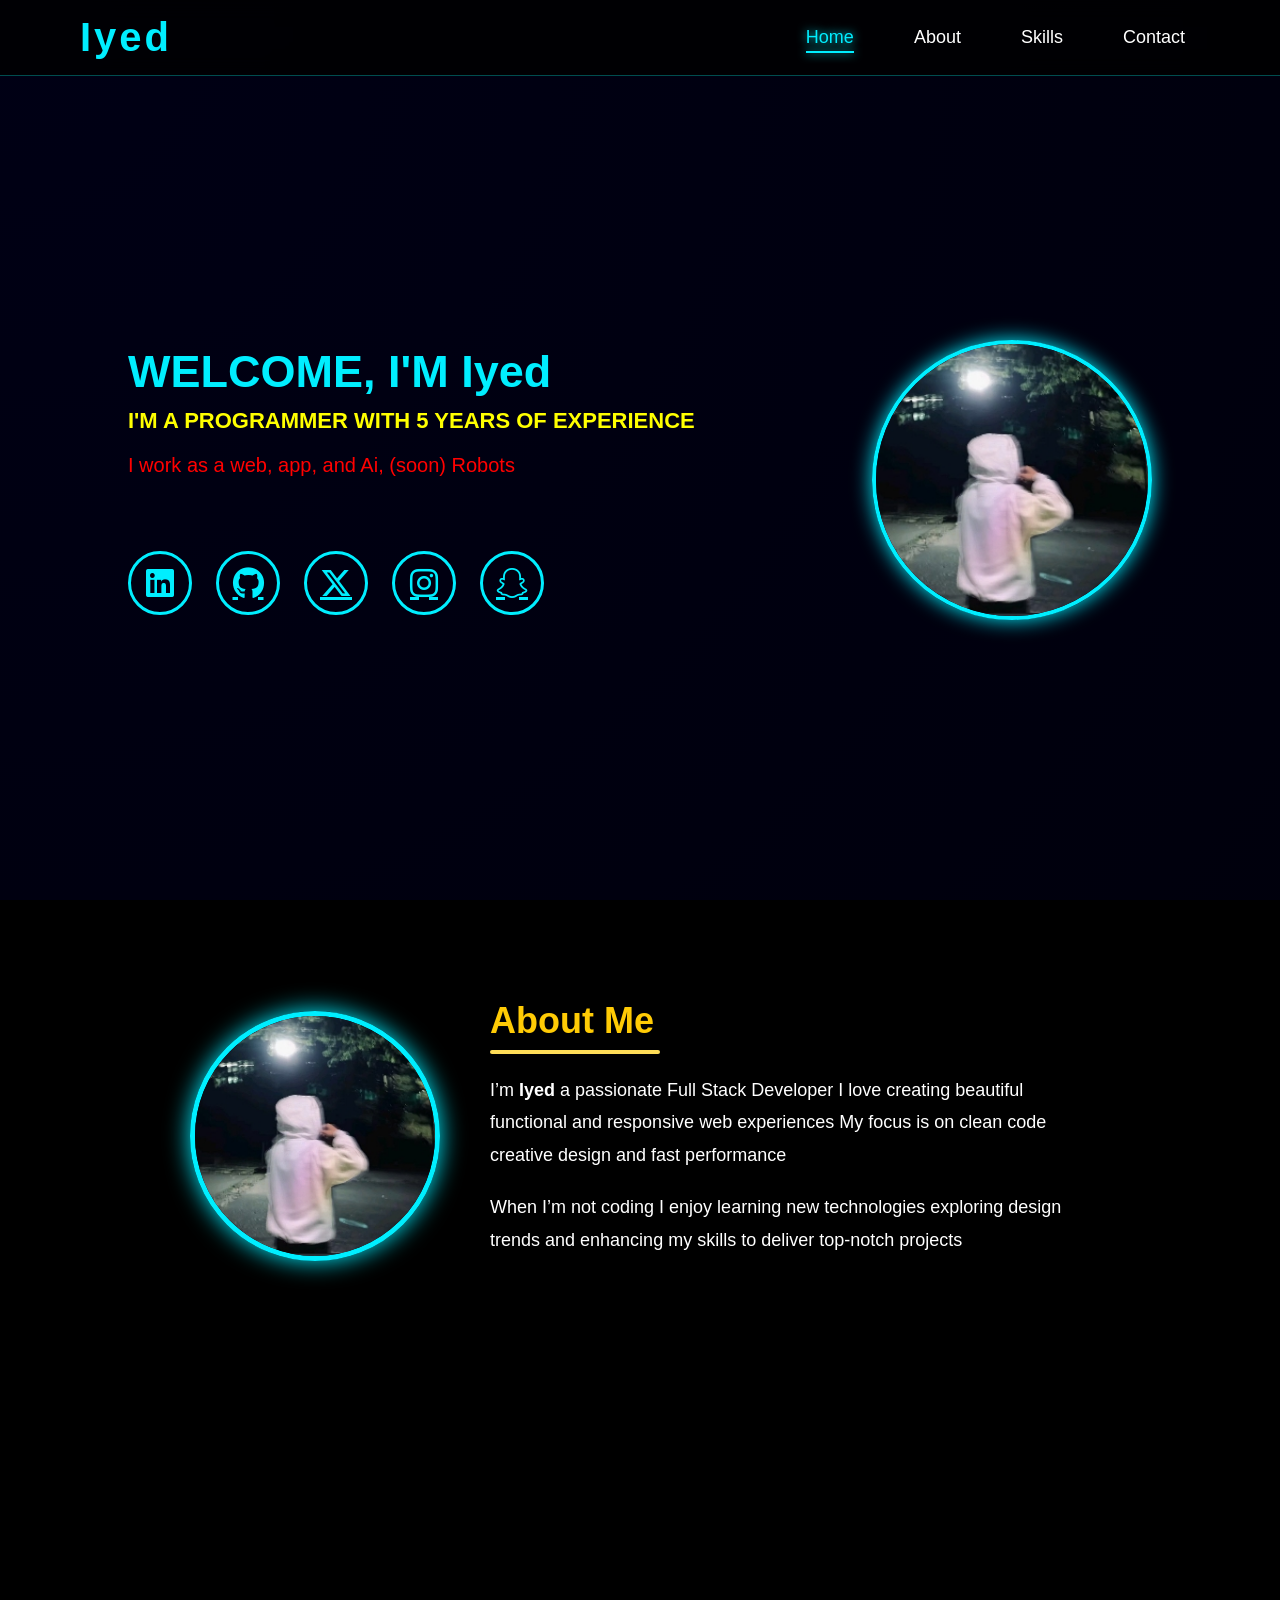
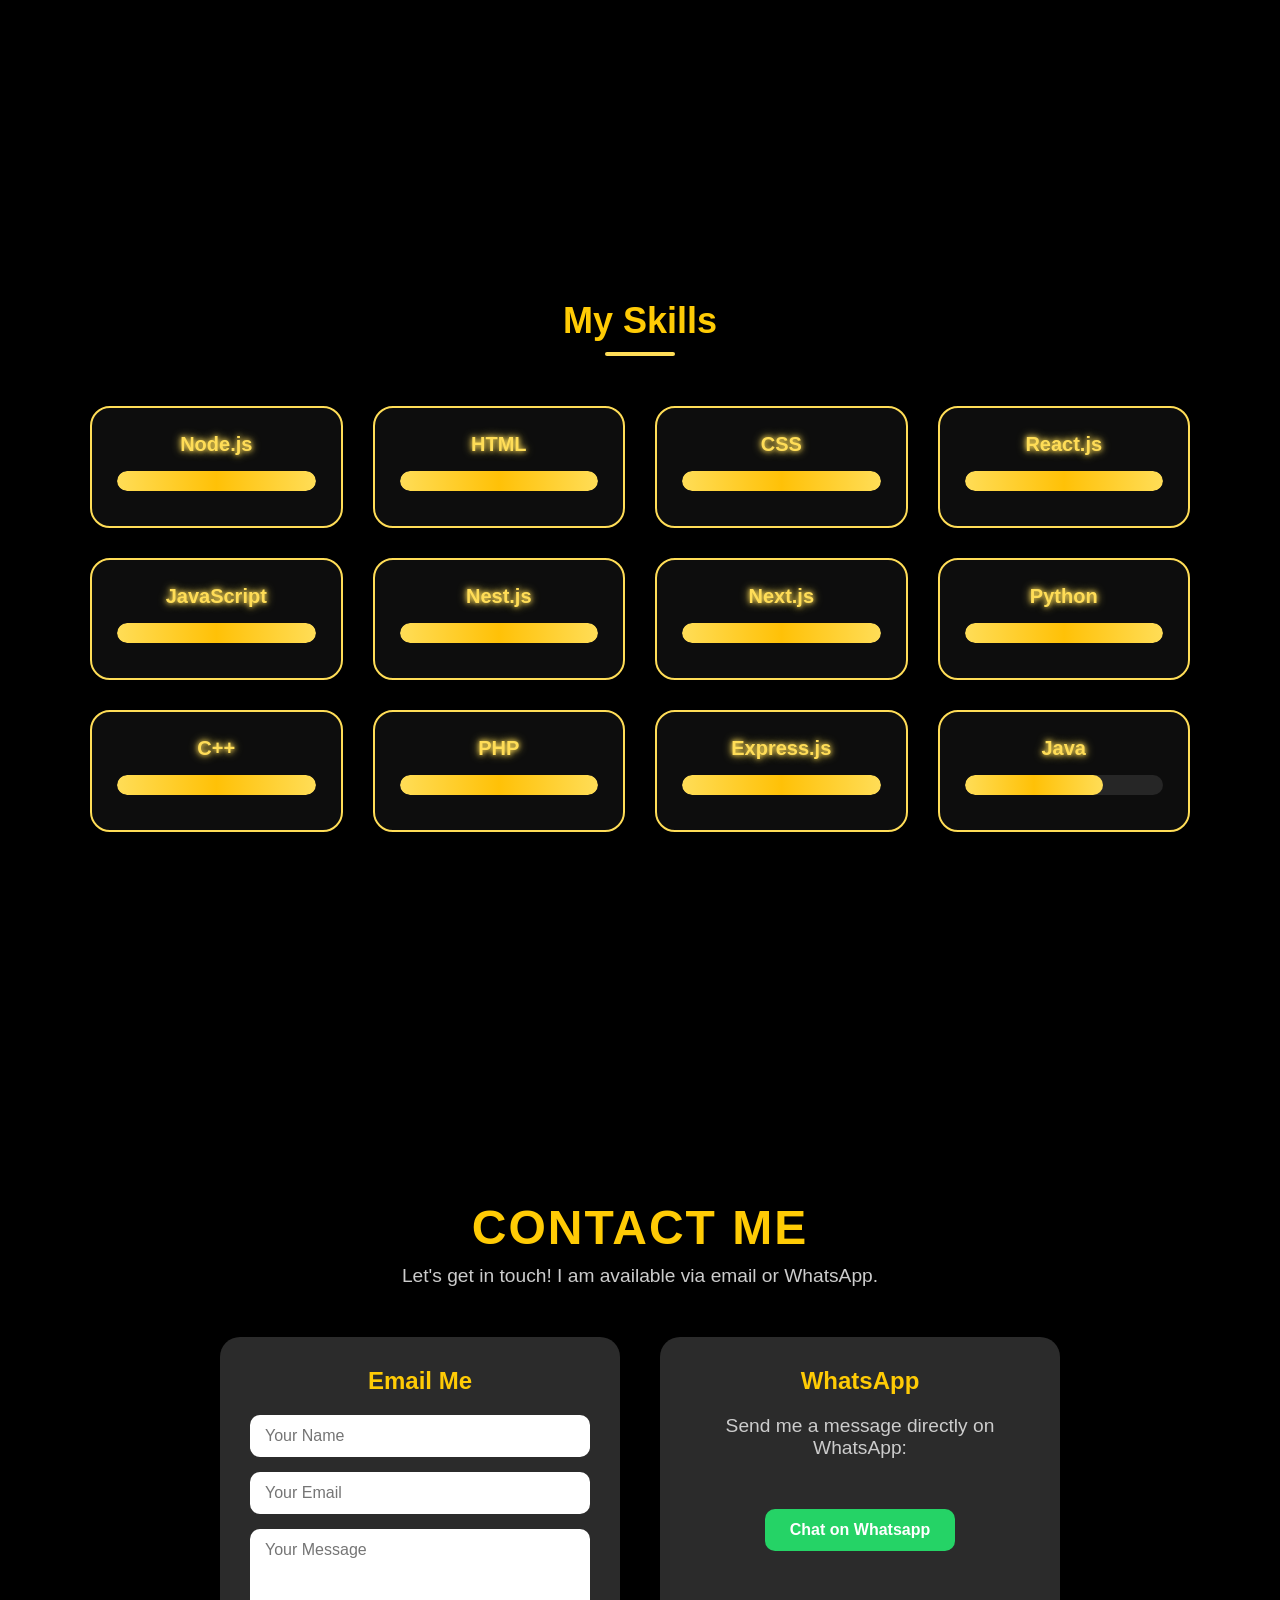
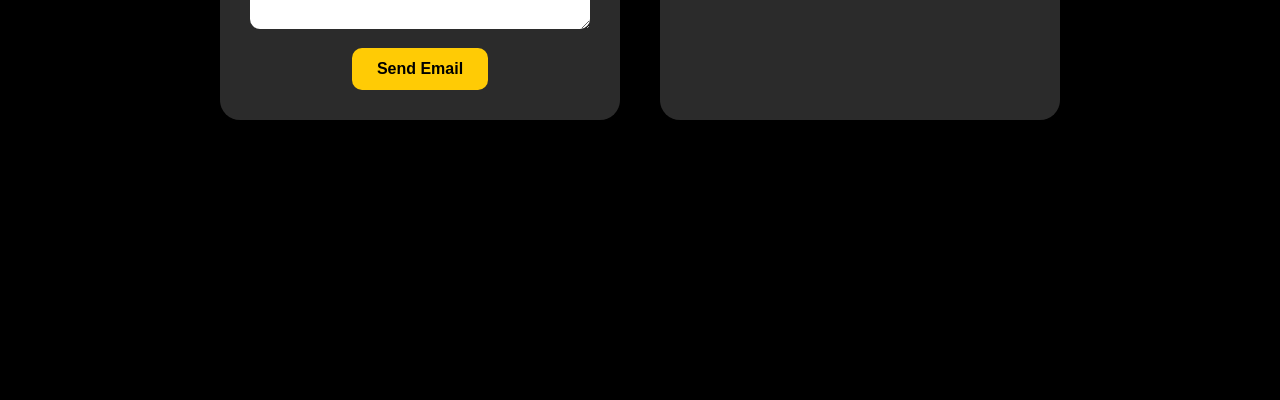
==== index.html @ aca28303 "index.html" ====
<!DOCTYPE html>
<html lang="en">
<head>
  <meta charset="UTF-8">
  <meta http-equiv="X-UA-Compatible" content="IE=Edge">
  <meta name="viewport" content="width=device-width, initial-scale=1">
 <link rel="stylesheet"href="https://cdnjs.cloudflare.com/ajax/libs/font-awesome/6.6.0/css/all.min.css" />
  <title>portfoilo</title>
  <link rel="stylesheet" href="style.css">
</head>

<body>
  <header>
  <h1 class="logo">Iyed</h1>
  <input type="checkbox" id="menu-toggle" class="menu-checkbox" />
  <label for="menu-toggle" class="menu-toggle">
    <span></span>
    <span></span>
    <span></span>
  </label>

  <nav>
    <a class="Home" href="#Home">Home</a>
    <a href="#About">About</a>
    <a href="#Skills">Skills</a>
    <a href="#Contact">Contact</a>
  </nav>
</header>
  <section class="home" id="Home">
        <div class="home-text">
            <h1>WELCOME, I'M Iyed</h1>
            <h3>I'M A PROGRAMMER WITH 5 YEARS OF EXPERIENCE</h3>

            <p>I work as a web, app, and Ai, (soon) Robots</p>
            <div class="typing-text"></div>
                  <div class="social-icons">
        <a href="#"><i class="fa-brands fa-linkedin"></i></a>
        <a href="#"><i class="fa-brands fa-github"></i></a>
        <a href="#"><i class="fa-brands fa-x-twitter"></i></a>
        <a href="#"><i class="fa-brands fa-instagram"></i></a>
        <a href="https://www.snapchat.com/add/iiyed193?share_id=rz5j4glg0Zg&locale=fr-FR" target="_blank" rel="noopener noreferrer"><i class="fa-brands fa-snapchat"></i></a>
      </div>    
        </div>
        <img src="profile.png" alt="Profile Image">
        
    </section>
<!-- Section About -->
<section id="About" class="about-section">
  <div class="about-container">
    <div class="about-image">
      <img src="profile.png" alt="Iyed">
    </div>
    <div class="about-content">
      <h2>About Me</h2>
      <p>
        I’m <strong>Iyed</strong> a passionate Full Stack Developer I love creating 
        beautiful functional and responsive web experiences My focus is on clean code 
        creative design and fast performance
      </p>
      <p>
        When I’m not coding I enjoy learning new technologies exploring design trends
        and enhancing my skills to deliver top-notch projects
      </p>
    </div>
  </div>
</section>
<!-- Section Skills -->
<section id="Skills" class="skills-section">
  <div class="skills-container">
    <h2>My Skills</h2>
    <div class="skills-grid">
      <div class="skill-card">
        <h3>Node.js</h3>
        <div class="skill-bar">
          <div class="skill-progress" style="--progress: 100%"></div>
        </div>
      </div>
      <div class="skill-card">
        <h3>HTML</h3>
        <div class="skill-bar">
          <div class="skill-progress" style="--progress: 100%"></div>
        </div>
      </div>
      <div class="skill-card">
        <h3>CSS</h3>
        <div class="skill-bar">
          <div class="skill-progress" style="--progress: 100%"></div>
        </div>
      </div>
      <div class="skill-card">
        <h3>React.js</h3>
        <div class="skill-bar">
          <div class="skill-progress" style="--progress: 97%"></div>
        </div>
      </div>
      <div class="skill-card">
        <h3>JavaScript</h3>
        <div class="skill-bar">
          <div class="skill-progress" style="--progress: 99%"></div>
        </div>
      </div>
      <div class="skill-card">
        <h3>Nest.js</h3>
        <div class="skill-bar">
          <div class="skill-progress" style="--progress: 96%"></div>
        </div>
      </div>
      <div class="skill-card">
        <h3>Next.js</h3>
        <div class="skill-bar">
          <div class="skill-progress" style="--progress: 88%"></div>
        </div>
      </div>
      <div class="skill-card">
        <h3>Python</h3>
        <div class="skill-bar">
          <div class="skill-progress" style="--progress: 100%"></div>
        </div>
      </div>
      <div class="skill-card">
        <h3>C++</h3>
        <div class="skill-bar">
          <div class="skill-progress" style="--progress: 80%"></div>
        </div>
      </div>
            <div class="skill-card">
        <h3>PHP</h3>
        <div class="skill-bar">
          <div class="skill-progress" style="--progress: 80%"></div>
        </div>
      </div>
            <div class="skill-card">
        <h3>Express.js</h3>
        <div class="skill-bar">
          <div class="skill-progress" style="--progress: 80%"></div>
        </div>
      </div>
            <div class="skill-card">
        <h3>Java</h3>
        <div class="skill-bar">
          <div class="skilled" style="--progress: 80%"></div>
        </div>
      </div>
    </div>
  </div>
</section>
<section id="Contact" class="contact-section">
  <div class="container">
    <h2>Contact Me</h2>
    <p>Let's get in touch! I am available via email or WhatsApp.</p>
    <div class="contact-cards">
      <div class="contact-card">
        <h3>Email Me</h3>
        <form action="https://api.web3forms.com/submit" method="POST">
          <input type="hidden" name="access_key" value="">
          <input type="hidden" name="subject" value="New Contact Form Submission">
          <input type="hidden" name="redirect">
          <input type="text" name="name" placeholder="Your Name" required>
          <input type="email" name="email" placeholder="Your Email" required>
          <textarea name="message" placeholder="Your Message" required></textarea>
          <button type="submit">Send Email</button>
        </form>
      </div>
      <div class="contact-card">
        <h3>WhatsApp</h3>
        <p>Send me a message directly on WhatsApp:</p>
        <a href="https://wa.me/20******?text=Welcome Iyed" target="_blank" class="whatsapp-btn">
          Chat on Whatsapp
        </a>
      </div>

    </div>
  </div>
</section>
</body>
</html>
---- style.css ----
*{
  margin:0;
  padding:0;
  box-sizing:border-box;
  font-family:Arial, sans-serif;
  scroll-behavior: smooth;
}
body{
  background: radial-gradient(circle at top left, #000015, #000);
  color: #ededed;
}
header {
  position: fixed;
  top: 0;
  left: 0;
  width: 100%;
  background: rgba(0, 0, 0, 0.8);
  display: flex;
  justify-content: space-between;
  align-items: center;
  padding: 15px 80px;
  z-index: 1000;
  backdrop-filter: blur(10px);
  border-bottom: 1px solid rgba(0, 255, 255, 0.3);
}
.logo {
  color: #0ef;
  font-size: 40px;
  font-weight: 700;
  text-decoration: none;
  letter-spacing: 3px;
  transition: transform 1s ease-in-out;
}
.logo:hover{
  transform: translateY(-3px) scale(1.3);
}
nav {
  display: flex;
  gap: 30px;
  transition: transform 0.5s ease, opacity 0.5s ease;
}
nav a {
  display: inline-block;
  text-decoration: none;
  color: white;
  font-size: 18px;
  margin: 0 15px;
  font-weight: 500;
  position: relative;
  transition: transform 0.3s ease, color 0.3s, text-shadow 0.3s;
}
nav a::after {
  content: "";
  position: absolute;
  bottom: -5px;
  left: 0;
  width: 0;
  height: 2px;
  background: #0ef;
  box-shadow: 0 0 10px #0ef;
  transition: width 1s ease;
}
nav a:hover::after,
nav a.Home::after {
  width: 100%;
}
nav a:hover {
  transform: translateY(5px) scale(1.3);
  color: #0ef;
  text-shadow: 0 0 10px #0ef;
}
nav a.Home {
  color: #0ef;
  text-shadow: 0 0 10px #0ef;
}
section {
  min-height: 100vh;
  padding: 120px 10% 60px;
}
.home {
  display: flex;
  align-items: center;
  justify-content: space-between;
  flex-wrap: wrap;
}
.home-text {
  max-width: 600px;
}
.home-text h1 {
  font-size: 45px;
  color: #0ef;
  margin-bottom: 10px;
  position: relative;
}
.home-text h1::after {
  content: "";
  position: absolute;
  bottom: -5px;
  left: 0;
  width: 0;
  height: 2px;
  background: skyblue;
  box-shadow: 0 0 10px skyblue;
  transition: width 1s ease;
}
.home-text h1:hover::after {
  width: 81%;
}
.home-text h3 {
  font-size: 22px;
  margin-bottom: 15px;
  color: yellow;
  position: relative;
}
.home-text h3::after {
  content: "";
  position: absolute;
  bottom: -5px;
  left: 0;
  width: 0;
  height: 2px;
  background: lightgoldenrodyellow;
  box-shadow: 0 0 10px lightgoldenrodyellow;
  transition: width 1s ease;
}
.home-text h3:hover::after {
  width: 100%;
}
.home-text p {
  font-size: 20px;
  line-height: 1.6;
  margin-bottom: 20px;
  color: red;
  position: relative;
  display: block;
}
.home-text p::after {
  content: "";
  position: absolute;
  left: 0;
  bottom: -5px;
  width: 0;
  height: 2px;
  background: darkred;
  box-shadow: 0 0 10px darkred;
  transition: width 1s ease;
}
.home-text p:hover::after {
  width: 73%;
}
.home img {
  width: 280px;
  height: 280px;
  border-radius: 50%;
  border: 4px solid #0ef;
  box-shadow: 0 0 20px #0ef;
  object-fit: cover;
  transition: transform 1s ease;
}
.home img:hover {
  transform: scale(1.08);
}
@media (max-width: 992px) {
  header { padding: 15px 40px; }
  .logo { font-size: 32px; }
  nav { gap: 20px; }
  nav a { font-size: 16px; }
  .home { flex-direction: column; text-align: center; }
  .home img { width: 230px; height: 230px; margin-top: 30px; }
  .home-text h1 { font-size: 38px; }
  .home-text h3 { font-size: 20px; }
  .home-text p { font-size: 18px; }
}
@media (max-width: 768px) {
  header { flex-direction: column; align-items: center; padding: 10px 20px; }
  nav { margin-top: 10px; flex-wrap: wrap; justify-content: center; gap: 15px; position: absolute; top: 70px; right: 0; width: 100%; flex-direction: column; align-items: center; gap: 20px; padding: 20px 0; background: rgba(0,0,0,0.9); transform: translateY(-200%); opacity: 0; }
  .menu-toggle { display: flex; flex-direction: column; justify-content: space-between; width: 30px; height: 21px; cursor: pointer; z-index: 1100; }
  .home { flex-direction: column; align-items: center; text-align: center; }
  .home-text { max-width: 100%; }
  .home-text h1 { font-size: 30px; }
  .home-text h3 { font-size: 18px; }
  .home-text p { font-size: 16px; }
  .home img { width: 200px; height: 200px; margin-top: 25px; }
}
@media (max-width: 480px) {
  .logo { font-size: 26px; }
  nav a { font-size: 14px; margin: 0 10px; }
  .home-text h1 { font-size: 24px; }
  .home-text h3 { font-size: 16px; }
  .home-text p { font-size: 14px; }
  .home img { width: 150px; height: 150px; }
}
.menu-checkbox { display: none; }
.menu-toggle span { display: block; height: 3px; width: 100%; background: #0ef; border-radius: 3px; transition: all 0.4s ease; }
.menu-checkbox:checked + .menu-toggle span:nth-child(1) { transform: translateY(9px) rotate(45deg); }
.menu-checkbox:checked + .menu-toggle span:nth-child(2) { opacity: 0; }
.menu-checkbox:checked + .menu-toggle span:nth-child(3) { transform: translateY(-9px) rotate(-45deg); }
.menu-checkbox:checked ~ nav {
  transform: translateY(0);
  opacity: 1;
}
.about-section {
  padding: 100px 20px;
  background:black;
  color: #fff;
}
.about-container {
  display:flex;
  align-items:center;
  justify-content:center;
  gap:50px;
  max-width:1100px;
  margin:0 auto;
  flex-wrap:wrap;
}
.about-image img {
  width:250px;
  height:250px;
  border-radius:50%;
  border:5px solid #0ef;
  transition:transform 1s ease,box-shadow 1s ease;
  box-shadow: 0 0 25px #0ef;
}
.about-image img:hover { transform: scale(1.1); }
.about-content { max-width: 600px; }
.about-content h2 { font-size: 36px; margin-bottom: 20px; position: relative; color:#ffcb05; }
.about-content h2::after { content: ''; display: block; width: 170px; height: 4px; background: #ffdd57; margin-top: 8px; border-radius: 2px; }
.about-content p { font-size: 18px; line-height: 1.8; margin-bottom: 20px; }
.about-content .btn { display: inline-block; padding: 12px 30px; background: #ffdd57; color: #1e3c72; font-weight: bold; border-radius: 25px; text-decoration: none; transition: background 0.3s ease, transform 0.3s ease; }
.about-content .btn:hover { background: #ffc107; transform: translateY(-3px); }
@media (max-width: 900px) { .about-container { flex-direction: column; text-align: center; gap: 30px; } }

.skills-section { padding: 100px 20px; background:black; color: #fff; }
.skills-container { max-width: 1100px; margin: 0 auto; text-align: center; }
.skills-container h2 { font-size: 36px; margin-bottom: 50px; position: relative; color:#ffcb05; }
.skills-container h2::after { content: ''; display: block; width: 70px; height: 4px; background: #ffdd57; margin: 10px auto 0 auto; border-radius: 2px; }
.skills-grid { display: grid; grid-template-columns: repeat(auto-fit, minmax(220px, 1fr)); gap: 30px; }
.skill-card { background: rgba(255, 255, 255, 0.05); padding: 25px; border-radius: 20px; position: relative; overflow: hidden; transition: transform 0.4s ease, box-shadow 0.4s ease; border: 2px solid #ffdd57; }
.skill-card:hover { transform: translateY(-10px); box-shadow: 0 0 30px #ffdd57, 0 0 60px #ffdd57, 0 0 90px #ffdd57; }
.skill-card h3 { font-size: 20px; margin-bottom: 15px; color: #ffdd57; text-shadow: 0 0 5px #ffdd57, 0 0 10px #ffdd57; }
.skill-bar { background: rgba(255,255,255,0.1); border-radius: 15px; overflow: hidden; height: 20px; margin-bottom: 10px; }
.skill-progress { width: 0; height: 100%; background: linear-gradient(90deg, #ffdd57, #ffc107, #ffdd57); border-radius: 15px; animation: fillSkill 2s forwards; }
@keyframes fillSkill { from { width: 0; } to { width: 100%; } }
.skilled { width: 0; height: 100%; background: linear-gradient(90deg, #ffdd57, #ffc107, #ffdd57); border-radius: 15px; animation: not 2s forwards; }
@keyframes not { from { width: 0; } to { width: 70%; } }
.skill-percent { position: absolute; top: 20px; right: 20px; font-weight: bold; font-size: 16px; color: #ffdd57; text-shadow: 0 0 5px #ffdd57, 0 0 10px #ffdd57; }
@media (max-width: 900px) { .skills-grid { grid-template-columns: repeat(auto-fit, minmax(180px, 1fr)); } }

.contact-section { padding: 100px 20px; background:black; color: #fff; text-align: center; }
.contact-section h2 { font-size: 3rem; margin-bottom: 10px; text-transform: uppercase; letter-spacing: 2px; color:#ffcb05; }
.contact-section p { font-size: 1.2rem; margin-bottom: 50px; color: #ccc; }
.contact-cards { display: flex; flex-wrap: wrap; justify-content: center; gap: 40px; }
.contact-card { background: #2b2b2b; padding: 30px; border-radius: 20px; flex: 1 1 300px; max-width: 400px; box-shadow: 0 10px 30px rgba(0,0,0,0.5); transition: transform 0.3s, box-shadow 0.3s; }
.contact-card:hover { transform: translateY(-10px); box-shadow: 0 15px 40px rgba(0,0,0,0.7); }
.contact-card h3 { margin-bottom: 20px; font-size: 1.5rem; color: #ffcb05; }
.contact-card form input,
.contact-card form textarea { width: 100%; padding: 12px 15px; margin-bottom: 15px; border: none; border-radius: 10px; outline: none; font-size: 1rem; }
.contact-card form textarea { resize: vertical; min-height: 100px; }
.contact-card form button { background: #ffcb05; border: none; padding: 12px 25px; border-radius: 10px; cursor: pointer; font-size: 1rem; font-weight: bold; transition: background 0.3s; }
.contact-card form button:hover { background: #e6b800; }
.whatsapp-btn { display: inline-block; background: #25D366; color: #fff; padding: 12px 25px; border-radius: 10px; text-decoration: none; font-weight: bold; transition: background 0.3s; }
.whatsapp-btn:hover { background: #1ebe5d; }
@media(max-width: 768px) { .contact-cards { flex-direction: column; gap: 30px; } }

.social-icons { display: flex; gap: 1.5rem; margin-top:70px; }
.social-icons a { display: flex; justify-content: center; align-items: center; width: 4rem; height: 4rem; border: 0.2rem solid #0ef; color: #0ef; border-radius: 50%; font-size: 2rem; transition: 0.3s ease; }
.social-icons a:hover { color: #000; background: #0ef; transform: scale(1.2) translateY(-4px); box-shadow: 0 0 20px #0ef; }
footer{
  color:#0ef;
  background:transparent;
  opacity:0.7;
  width:100%;
  text-shadow:0 0 13px #0ef;
  text-align:center;
  }
  footer{
  bottom:0;
  left:0;
  }
  header{
  position:fixed;
  top:0;
  left:0;
  }
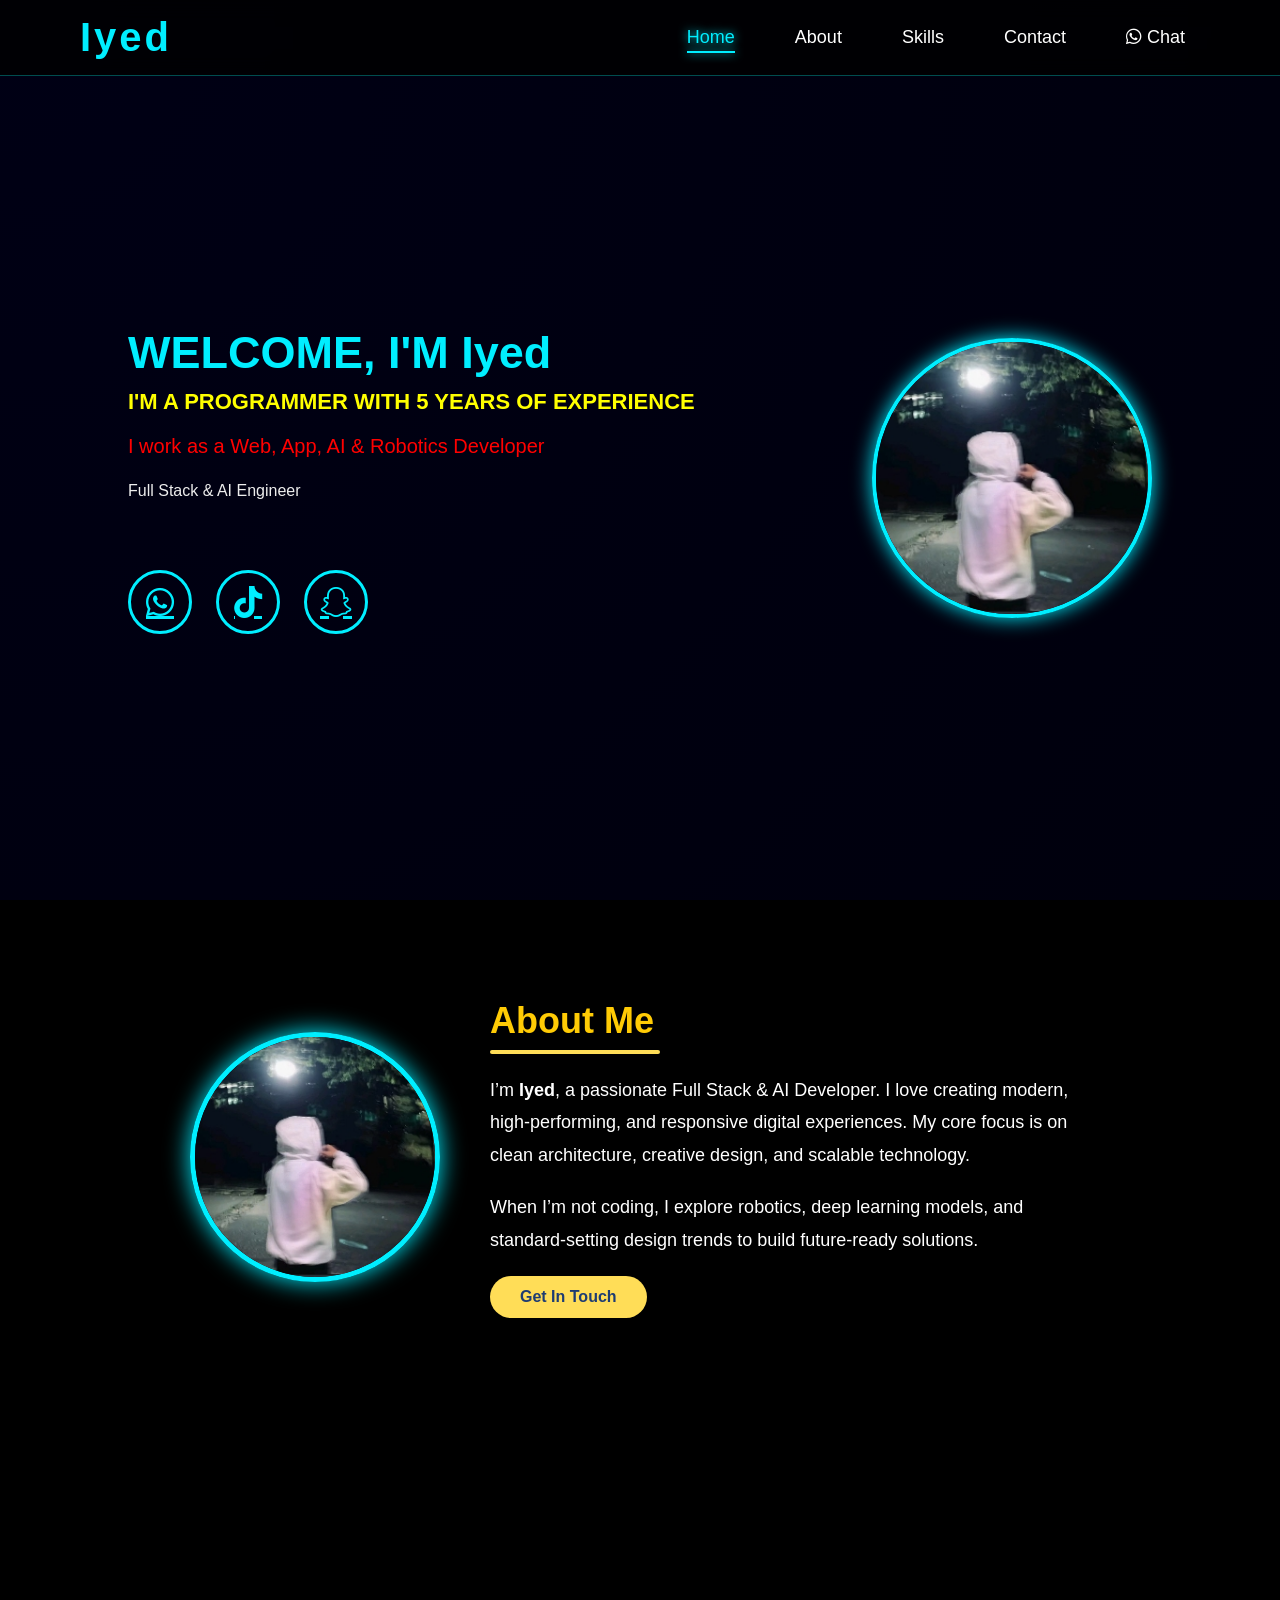
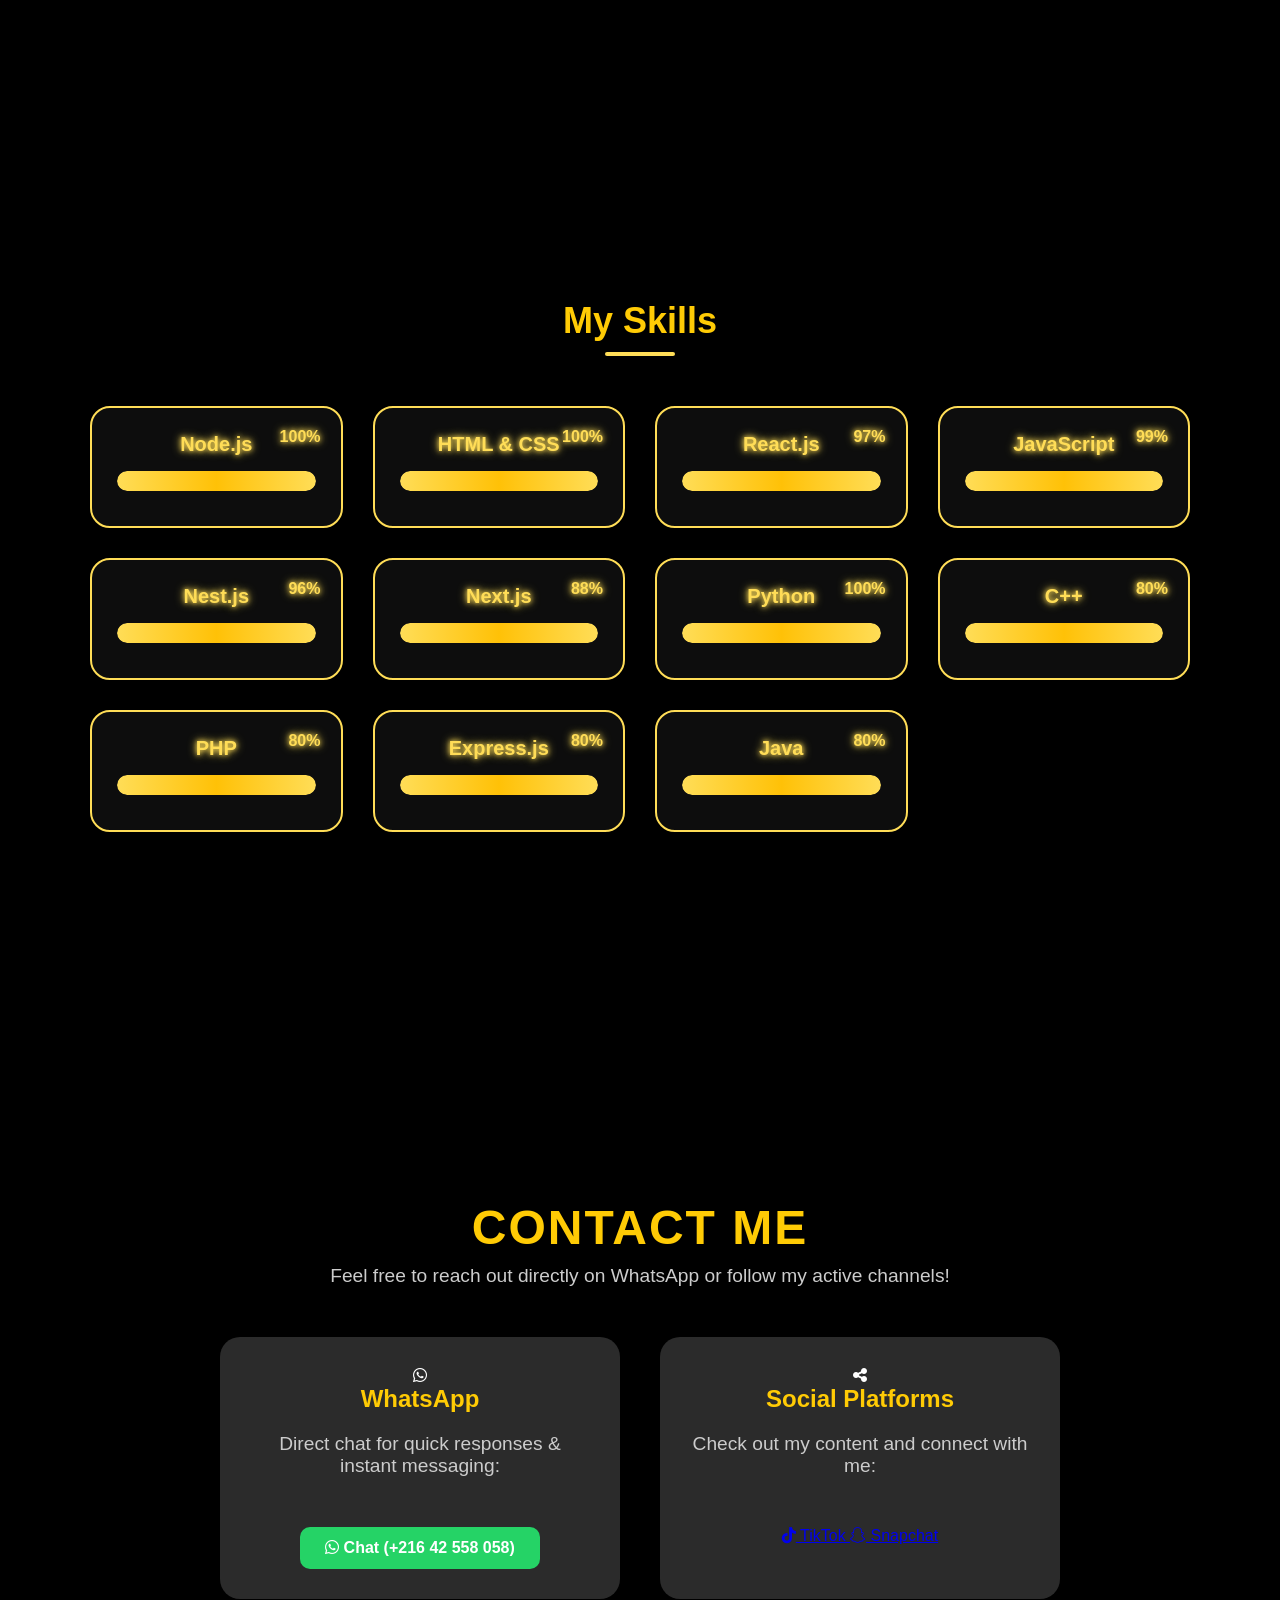
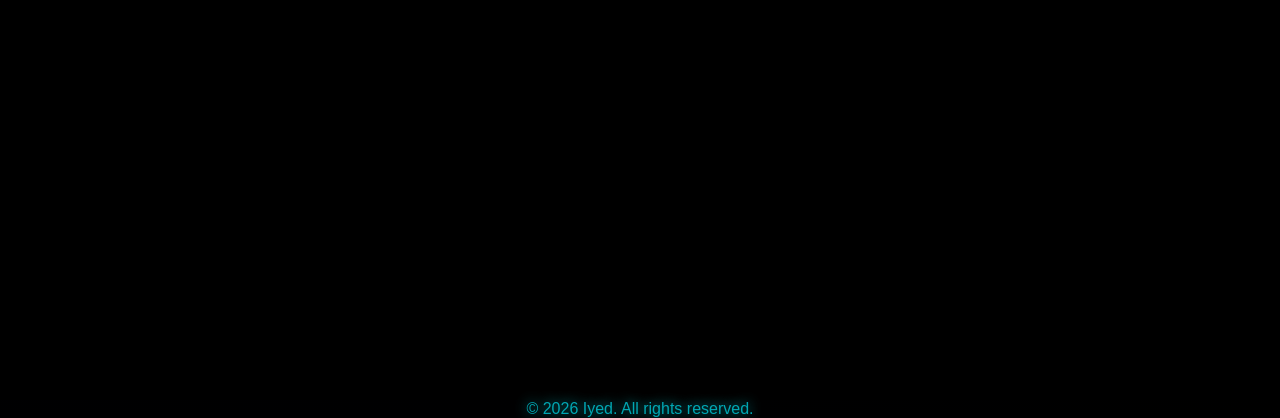
==== commit f458d277: "Update index.html" ====
--- a/index.html
+++ b/index.html
@@ -2,175 +2,186 @@
 <html lang="en">
 <head>
   <meta charset="UTF-8">
-  <meta http-equiv="X-UA-Compatible" content="IE=Edge">
-  <meta name="viewport" content="width=device-width, initial-scale=1">
- <link rel="stylesheet"href="https://cdnjs.cloudflare.com/ajax/libs/font-awesome/6.6.0/css/all.min.css" />
-  <title>portfoilo</title>
+  <meta name="viewport" content="width=device-width, initial-scale=1.0">
+  <link rel="stylesheet" href="https://cdnjs.cloudflare.com/ajax/libs/font-awesome/6.6.0/css/all.min.css" />
+  <title>Iyed | Portfolio</title>
   <link rel="stylesheet" href="style.css">
 </head>
 
 <body>
+  <!-- Header / Navigation -->
   <header>
-  <h1 class="logo">Iyed</h1>
-  <input type="checkbox" id="menu-toggle" class="menu-checkbox" />
-  <label for="menu-toggle" class="menu-toggle">
-    <span></span>
-    <span></span>
-    <span></span>
-  </label>
+    <a href="#Home" class="logo">Iyed</a>
+    
+    <input type="checkbox" id="menu-toggle" class="menu-checkbox" />
+    <label for="menu-toggle" class="menu-toggle">
+      <span></span>
+      <span></span>
+      <span></span>
+    </label>
 
-  <nav>
-    <a class="Home" href="#Home">Home</a>
-    <a href="#About">About</a>
-    <a href="#Skills">Skills</a>
-    <a href="#Contact">Contact</a>
-  </nav>
-</header>
+    <nav>
+      <a class="Home" href="#Home">Home</a>
+      <a href="#About">About</a>
+      <a href="#Skills">Skills</a>
+      <a href="#Contact">Contact</a>
+      <!-- Quick WhatsApp Header Action -->
+      <a href="https://wa.me/21642558058?text=Hello%20Iyed" target="_blank" rel="noopener noreferrer" class="nav-wa">
+        <i class="fa-brands fa-whatsapp"></i> Chat
+      </a>
+    </nav>
+  </header>
+
+  <!-- Home Section -->
   <section class="home" id="Home">
-        <div class="home-text">
-            <h1>WELCOME, I'M Iyed</h1>
-            <h3>I'M A PROGRAMMER WITH 5 YEARS OF EXPERIENCE</h3>
+    <div class="home-text">
+      <h1>WELCOME, I'M Iyed</h1>
+      <h3>I'M A PROGRAMMER WITH 5 YEARS OF EXPERIENCE</h3>
+      <p>I work as a Web, App, AI & Robotics Developer</p>
+      
+      <div class="typing-container">
+        <span class="typing-text">Full Stack & AI Engineer</span>
+      </div>
 
-            <p>I work as a web, app, and Ai, (soon) Robots</p>
-            <div class="typing-text"></div>
-                  <div class="social-icons">
-        <a href="#"><i class="fa-brands fa-linkedin"></i></a>
-        <a href="#"><i class="fa-brands fa-github"></i></a>
-        <a href="#"><i class="fa-brands fa-x-twitter"></i></a>
-        <a href="#"><i class="fa-brands fa-instagram"></i></a>
-        <a href="https://www.snapchat.com/add/iiyed193?share_id=rz5j4glg0Zg&locale=fr-FR" target="_blank" rel="noopener noreferrer"><i class="fa-brands fa-snapchat"></i></a>
+      <div class="social-icons">
+        <a href="https://wa.me/21642558058?text=Hello%20Iyed" target="_blank" rel="noopener noreferrer" title="WhatsApp">
+          <i class="fa-brands fa-whatsapp"></i>
+        </a>
+        <a href="https://www.tiktok.com/@iiyed4?_r=1&_t=ZS-98kyUCghfoA" target="_blank" rel="noopener noreferrer" title="TikTok">
+          <i class="fa-brands fa-tiktok"></i>
+        </a>
+        <a href="https://www.snapchat.com/add/iiyed193?share_id=rz5j4glg0Zg&locale=fr-FR" target="_blank" rel="noopener noreferrer" title="Snapchat">
+          <i class="fa-brands fa-snapchat"></i>
+        </a>
       </div>    
+    </div>
+
+    <div class="home-img-wrapper">
+      <img src="profile.png" alt="Iyed Profile Image">
+    </div>
+  </section>
+
+  <!-- About Section -->
+  <section id="About" class="about-section">
+    <div class="about-container">
+      <div class="about-image">
+        <img src="profile.png" alt="Iyed">
+      </div>
+      <div class="about-content">
+        <h2>About Me</h2>
+        <p>
+          I’m <strong>Iyed</strong>, a passionate Full Stack & AI Developer. I love creating 
+          modern, high-performing, and responsive digital experiences. My core focus is on clean architecture, creative design, and scalable technology.
+        </p>
+        <p>
+          When I’m not coding, I explore robotics, deep learning models, and standard-setting design trends to build future-ready solutions.
+        </p>
+        <a href="#Contact" class="btn">Get In Touch</a>
+      </div>
+    </div>
+  </section>
+
+  <!-- Skills Section -->
+  <section id="Skills" class="skills-section">
+    <div class="skills-container">
+      <h2>My Skills</h2>
+      <div class="skills-grid">
+        <div class="skill-card">
+          <span class="skill-percent">100%</span>
+          <h3>Node.js</h3>
+          <div class="skill-bar"><div class="skill-progress" style="--progress: 100%;"></div></div>
         </div>
-        <img src="profile.png" alt="Profile Image">
-        
-    </section>
-<!-- Section About -->
-<section id="About" class="about-section">
-  <div class="about-container">
-    <div class="about-image">
-      <img src="profile.png" alt="Iyed">
-    </div>
-    <div class="about-content">
-      <h2>About Me</h2>
-      <p>
-        I’m <strong>Iyed</strong> a passionate Full Stack Developer I love creating 
-        beautiful functional and responsive web experiences My focus is on clean code 
-        creative design and fast performance
-      </p>
-      <p>
-        When I’m not coding I enjoy learning new technologies exploring design trends
-        and enhancing my skills to deliver top-notch projects
-      </p>
-    </div>
-  </div>
-</section>
-<!-- Section Skills -->
-<section id="Skills" class="skills-section">
-  <div class="skills-container">
-    <h2>My Skills</h2>
-    <div class="skills-grid">
-      <div class="skill-card">
-        <h3>Node.js</h3>
-        <div class="skill-bar">
-          <div class="skill-progress" style="--progress: 100%"></div>
+        <div class="skill-card">
+          <span class="skill-percent">100%</span>
+          <h3>HTML & CSS</h3>
+          <div class="skill-bar"><div class="skill-progress" style="--progress: 100%;"></div></div>
         </div>
-      </div>
-      <div class="skill-card">
-        <h3>HTML</h3>
-        <div class="skill-bar">
-          <div class="skill-progress" style="--progress: 100%"></div>
+        <div class="skill-card">
+          <span class="skill-percent">97%</span>
+          <h3>React.js</h3>
+          <div class="skill-bar"><div class="skill-progress" style="--progress: 97%;"></div></div>
         </div>
-      </div>
-      <div class="skill-card">
-        <h3>CSS</h3>
-        <div class="skill-bar">
-          <div class="skill-progress" style="--progress: 100%"></div>
+        <div class="skill-card">
+          <span class="skill-percent">99%</span>
+          <h3>JavaScript</h3>
+          <div class="skill-bar"><div class="skill-progress" style="--progress: 99%;"></div></div>
         </div>
-      </div>
-      <div class="skill-card">
-        <h3>React.js</h3>
-        <div class="skill-bar">
-          <div class="skill-progress" style="--progress: 97%"></div>
+        <div class="skill-card">
+          <span class="skill-percent">96%</span>
+          <h3>Nest.js</h3>
+          <div class="skill-bar"><div class="skill-progress" style="--progress: 96%;"></div></div>
         </div>
-      </div>
-      <div class="skill-card">
-        <h3>JavaScript</h3>
-        <div class="skill-bar">
-          <div class="skill-progress" style="--progress: 99%"></div>
+        <div class="skill-card">
+          <span class="skill-percent">88%</span>
+          <h3>Next.js</h3>
+          <div class="skill-bar"><div class="skill-progress" style="--progress: 88%;"></div></div>
         </div>
-      </div>
-      <div class="skill-card">
-        <h3>Nest.js</h3>
-        <div class="skill-bar">
-          <div class="skill-progress" style="--progress: 96%"></div>
+        <div class="skill-card">
+          <span class="skill-percent">100%</span>
+          <h3>Python</h3>
+          <div class="skill-bar"><div class="skill-progress" style="--progress: 100%;"></div></div>
         </div>
-      </div>
-      <div class="skill-card">
-        <h3>Next.js</h3>
-        <div class="skill-bar">
-          <div class="skill-progress" style="--progress: 88%"></div>
+        <div class="skill-card">
+          <span class="skill-percent">80%</span>
+          <h3>C++</h3>
+          <div class="skill-bar"><div class="skill-progress" style="--progress: 80%;"></div></div>
         </div>
-      </div>
-      <div class="skill-card">
-        <h3>Python</h3>
-        <div class="skill-bar">
-          <div class="skill-progress" style="--progress: 100%"></div>
+        <div class="skill-card">
+          <span class="skill-percent">80%</span>
+          <h3>PHP</h3>
+          <div class="skill-bar"><div class="skill-progress" style="--progress: 80%;"></div></div>
         </div>
-      </div>
-      <div class="skill-card">
-        <h3>C++</h3>
-        <div class="skill-bar">
-          <div class="skill-progress" style="--progress: 80%"></div>
+        <div class="skill-card">
+          <span class="skill-percent">80%</span>
+          <h3>Express.js</h3>
+          <div class="skill-bar"><div class="skill-progress" style="--progress: 80%;"></div></div>
         </div>
-      </div>
-            <div class="skill-card">
-        <h3>PHP</h3>
-        <div class="skill-bar">
-          <div class="skill-progress" style="--progress: 80%"></div>
-        </div>
-      </div>
-            <div class="skill-card">
-        <h3>Express.js</h3>
-        <div class="skill-bar">
-          <div class="skill-progress" style="--progress: 80%"></div>
-        </div>
-      </div>
-            <div class="skill-card">
-        <h3>Java</h3>
-        <div class="skill-bar">
-          <div class="skilled" style="--progress: 80%"></div>
+        <div class="skill-card">
+          <span class="skill-percent">80%</span>
+          <h3>Java</h3>
+          <div class="skill-bar"><div class="skill-progress" style="--progress: 80%;"></div></div>
         </div>
       </div>
     </div>
-  </div>
-</section>
-<section id="Contact" class="contact-section">
-  <div class="container">
-    <h2>Contact Me</h2>
-    <p>Let's get in touch! I am available via email or WhatsApp.</p>
-    <div class="contact-cards">
-      <div class="contact-card">
-        <h3>Email Me</h3>
-        <form action="https://api.web3forms.com/submit" method="POST">
-          <input type="hidden" name="access_key" value="">
-          <input type="hidden" name="subject" value="New Contact Form Submission">
-          <input type="hidden" name="redirect">
-          <input type="text" name="name" placeholder="Your Name" required>
-          <input type="email" name="email" placeholder="Your Email" required>
-          <textarea name="message" placeholder="Your Message" required></textarea>
-          <button type="submit">Send Email</button>
-        </form>
+  </section>
+
+  <!-- Contact Section -->
+  <section id="Contact" class="contact-section">
+    <div class="container">
+      <h2>Contact Me</h2>
+      <p>Feel free to reach out directly on WhatsApp or follow my active channels!</p>
+      
+      <div class="contact-cards">
+        <!-- WhatsApp Card -->
+        <div class="contact-card highlight">
+          <i class="fa-brands fa-whatsapp contact-icon"></i>
+          <h3>WhatsApp</h3>
+          <p>Direct chat for quick responses & instant messaging:</p>
+          <a href="https://wa.me/21642558058?text=Hello%20Iyed" target="_blank" rel="noopener noreferrer" class="whatsapp-btn">
+            <i class="fa-brands fa-whatsapp"></i> Chat (+216 42 558 058)
+          </a>
+        </div>
+
+        <!-- Social Channels Card -->
+        <div class="contact-card">
+          <i class="fa-solid fa-share-nodes contact-icon"></i>
+          <h3>Social Platforms</h3>
+          <p>Check out my content and connect with me:</p>
+          <div class="contact-socials">
+            <a href="https://www.tiktok.com/@iiyed4?_r=1&_t=ZS-98kyUCghfoA" target="_blank" rel="noopener noreferrer" class="social-btn tiktok">
+              <i class="fa-brands fa-tiktok"></i> TikTok
+            </a>
+            <a href="https://www.snapchat.com/add/iiyed193?share_id=rz5j4glg0Zg&locale=fr-FR" target="_blank" rel="noopener noreferrer" class="social-btn snapchat">
+              <i class="fa-brands fa-snapchat"></i> Snapchat
+            </a>
+          </div>
+        </div>
       </div>
-      <div class="contact-card">
-        <h3>WhatsApp</h3>
-        <p>Send me a message directly on WhatsApp:</p>
-        <a href="https://wa.me/20******?text=Welcome Iyed" target="_blank" class="whatsapp-btn">
-          Chat on Whatsapp
-        </a>
-      </div>
+    </div>
+  </section>
 
-    </div>
-  </div>
-</section>
+  <footer>
+    <p>&copy; 2026 Iyed. All rights reserved.</p>
+  </footer>
 </body>
 </html>
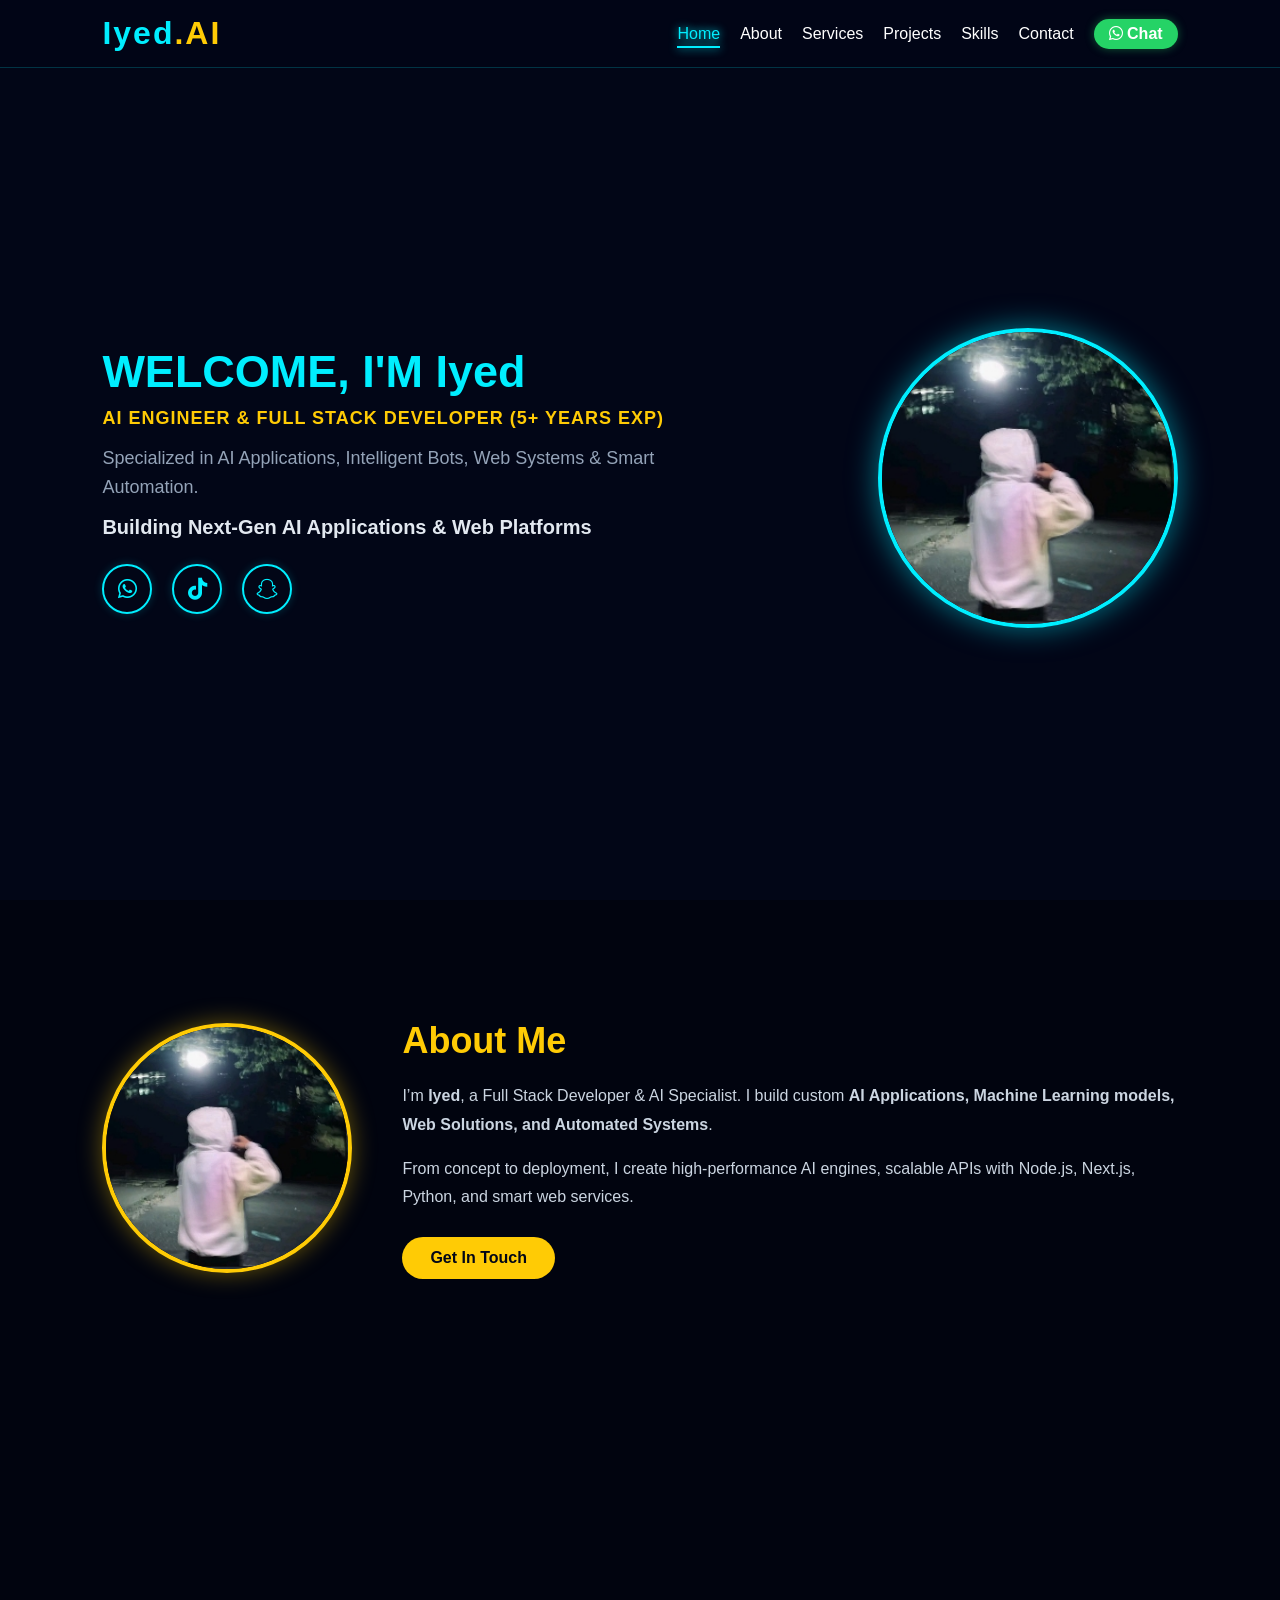
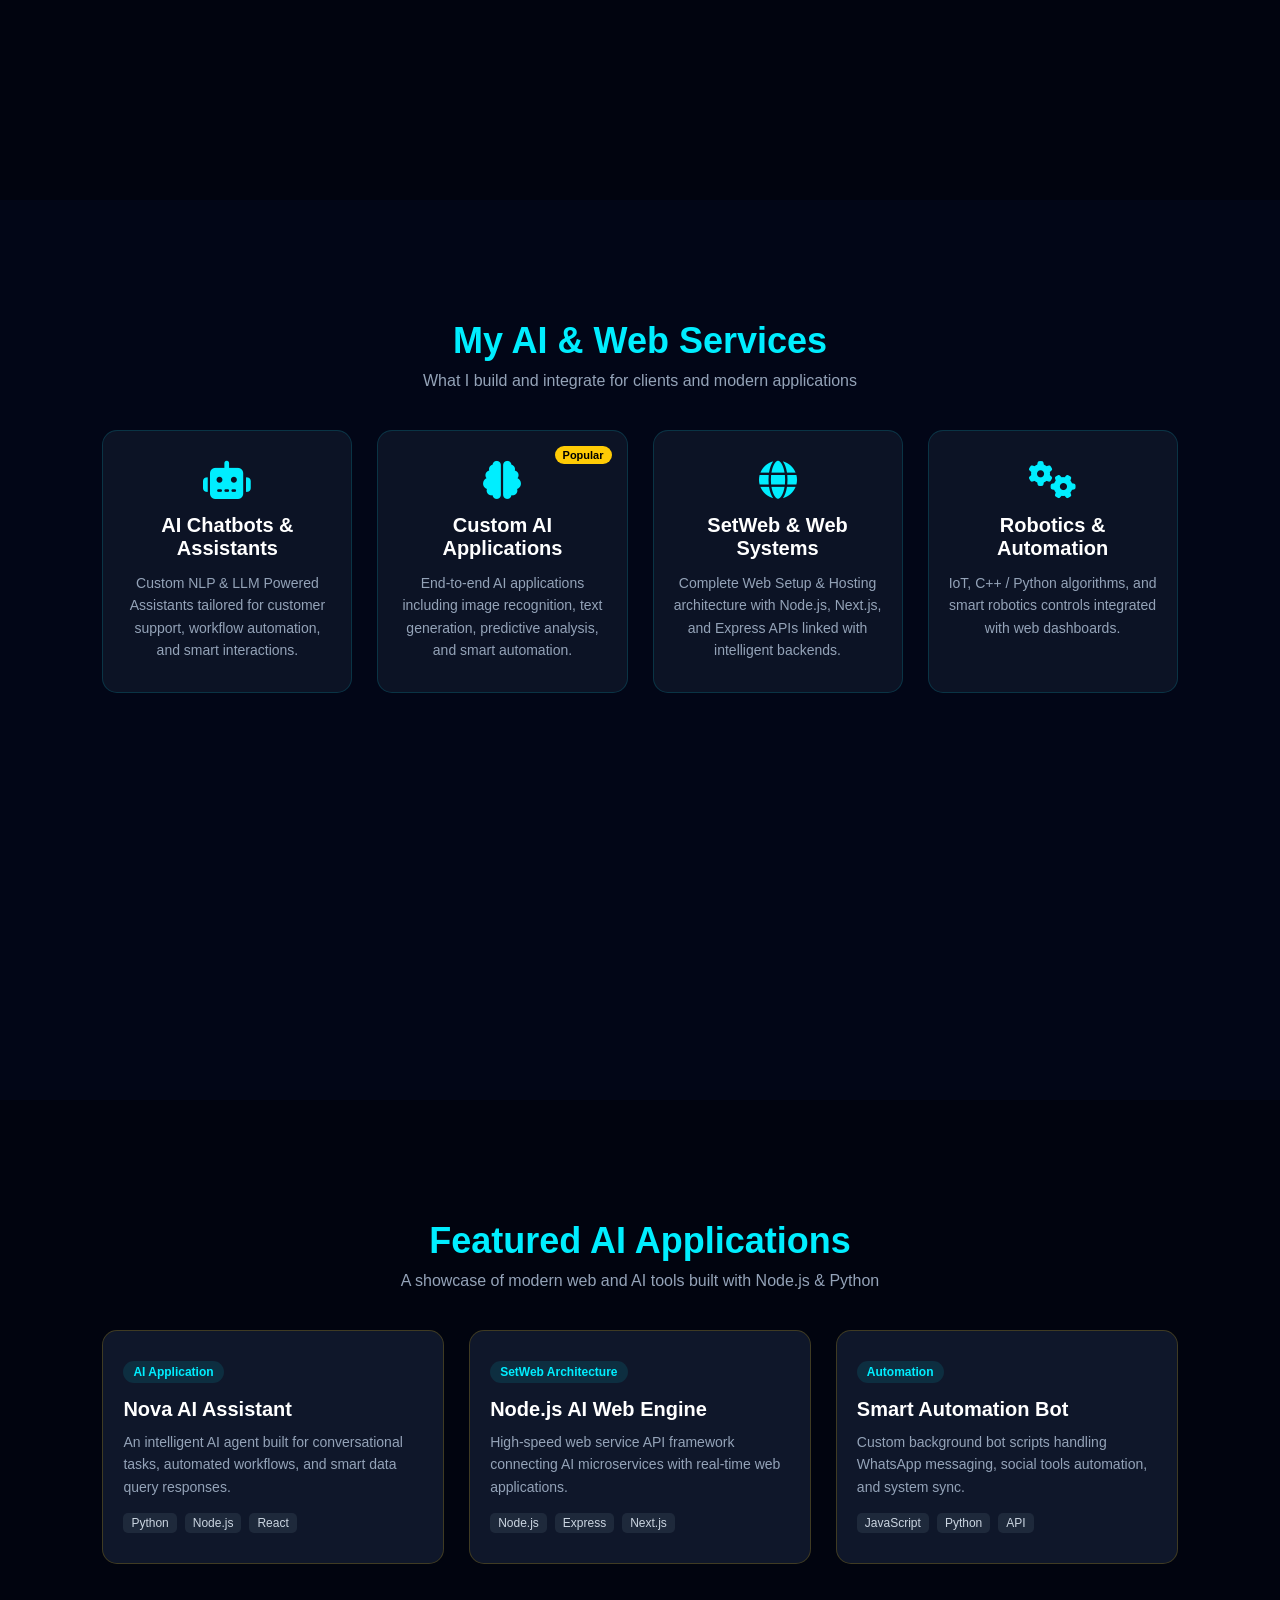
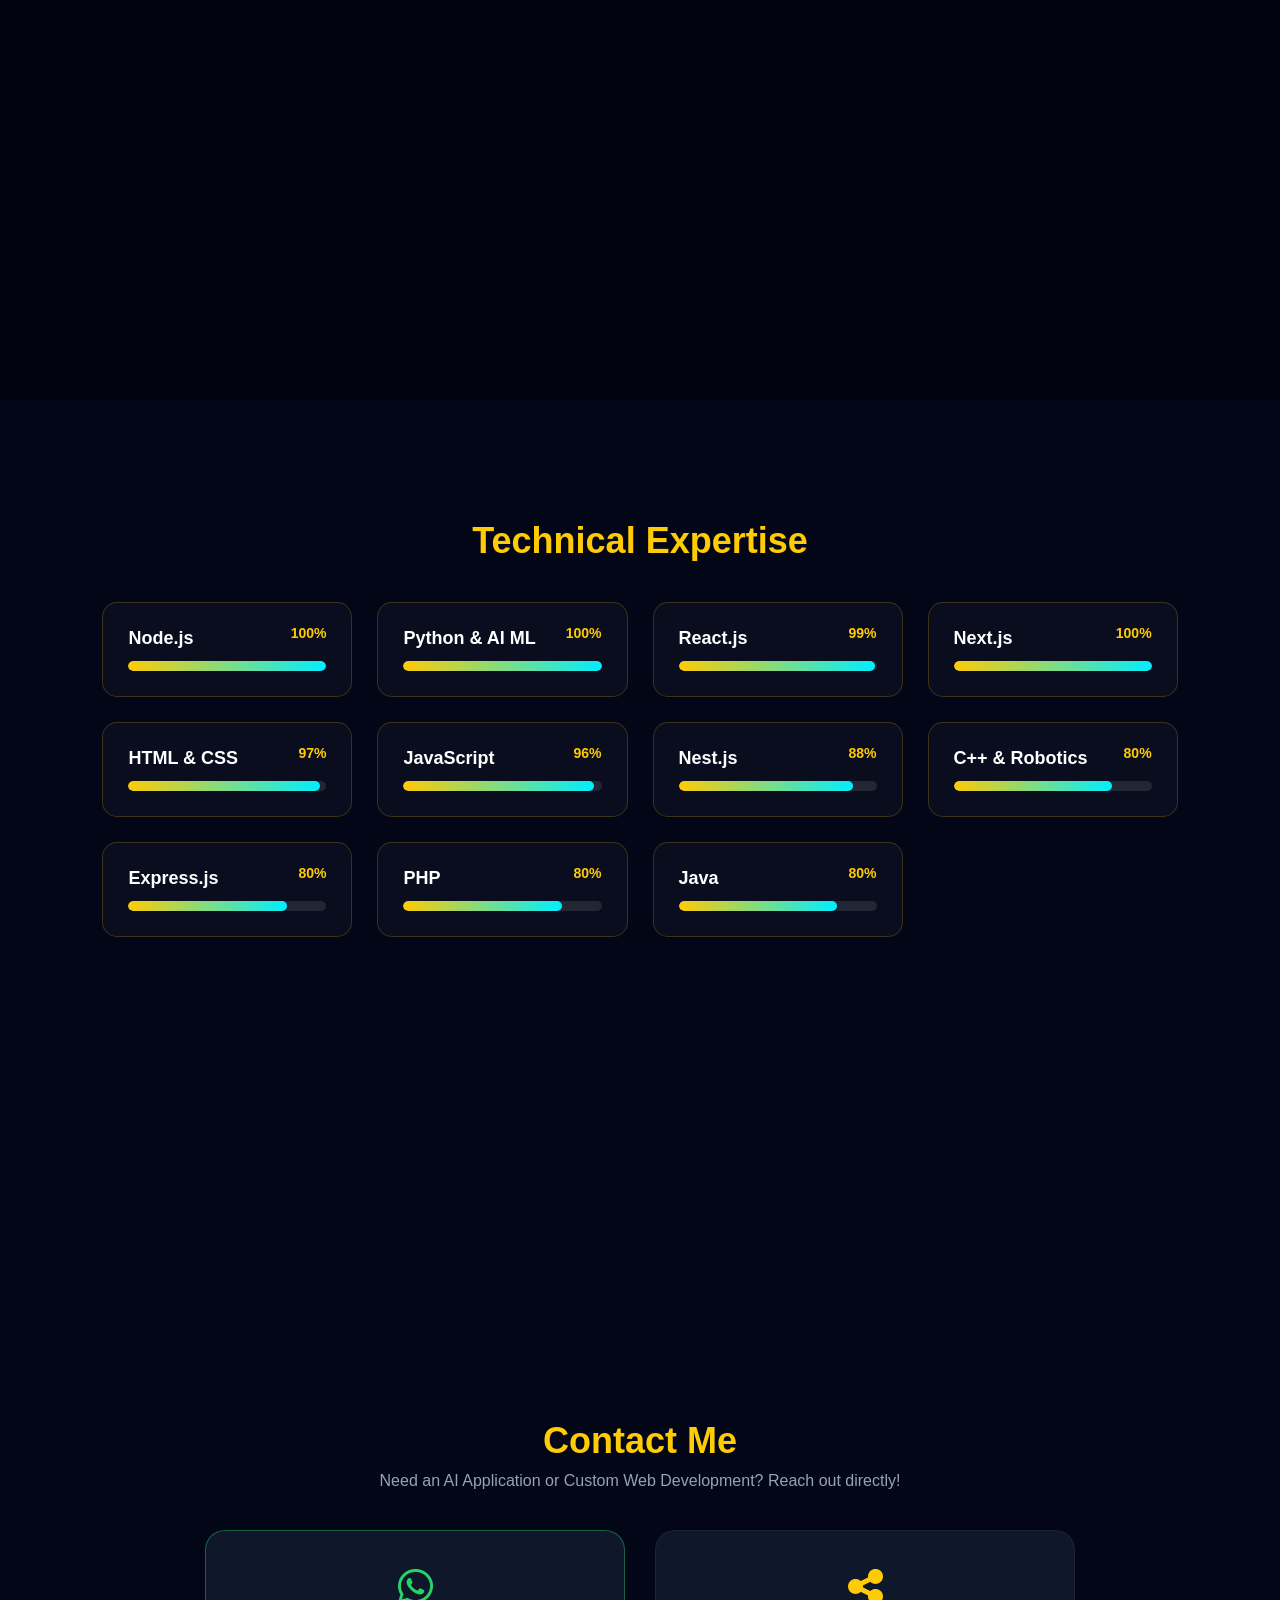
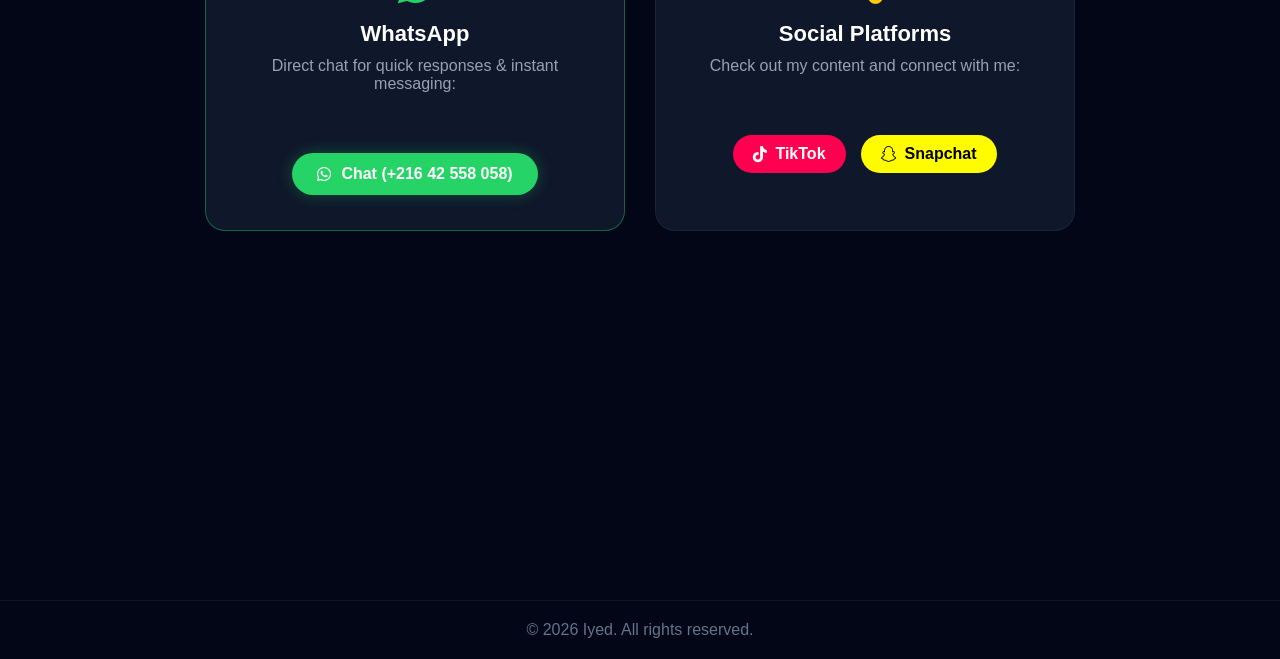
==== commit 64a25718: "Update index.html" ====
--- a/index.html
+++ b/index.html
@@ -4,14 +4,14 @@
   <meta charset="UTF-8">
   <meta name="viewport" content="width=device-width, initial-scale=1.0">
   <link rel="stylesheet" href="https://cdnjs.cloudflare.com/ajax/libs/font-awesome/6.6.0/css/all.min.css" />
-  <title>Iyed | Portfolio</title>
+  <title>Iyed | AI & Full Stack Developer</title>
   <link rel="stylesheet" href="style.css">
 </head>
 
 <body>
   <!-- Header / Navigation -->
   <header>
-    <a href="#Home" class="logo">Iyed</a>
+    <a href="#Home" class="logo">Iyed<span>.AI</span></a>
     
     <input type="checkbox" id="menu-toggle" class="menu-checkbox" />
     <label for="menu-toggle" class="menu-toggle">
@@ -23,9 +23,10 @@
     <nav>
       <a class="Home" href="#Home">Home</a>
       <a href="#About">About</a>
+      <a href="#Services">Services</a>
+      <a href="#Projects">Projects</a>
       <a href="#Skills">Skills</a>
       <a href="#Contact">Contact</a>
-      <!-- Quick WhatsApp Header Action -->
       <a href="https://wa.me/21642558058?text=Hello%20Iyed" target="_blank" rel="noopener noreferrer" class="nav-wa">
         <i class="fa-brands fa-whatsapp"></i> Chat
       </a>
@@ -36,11 +37,11 @@
   <section class="home" id="Home">
     <div class="home-text">
       <h1>WELCOME, I'M Iyed</h1>
-      <h3>I'M A PROGRAMMER WITH 5 YEARS OF EXPERIENCE</h3>
-      <p>I work as a Web, App, AI & Robotics Developer</p>
+      <h3>AI ENGINEER & FULL STACK DEVELOPER (5+ YEARS EXP)</h3>
+      <p>Specialized in AI Applications, Intelligent Bots, Web Systems & Smart Automation.</p>
       
       <div class="typing-container">
-        <span class="typing-text">Full Stack & AI Engineer</span>
+        <span class="typing-text">Building Next-Gen AI Applications & Web Platforms</span>
       </div>
 
       <div class="social-icons">
@@ -70,13 +71,85 @@
       <div class="about-content">
         <h2>About Me</h2>
         <p>
-          I’m <strong>Iyed</strong>, a passionate Full Stack & AI Developer. I love creating 
-          modern, high-performing, and responsive digital experiences. My core focus is on clean architecture, creative design, and scalable technology.
+          I’m <strong>Iyed</strong>, a Full Stack Developer & AI Specialist. I build custom 
+          <strong>AI Applications, Machine Learning models, Web Solutions, and Automated Systems</strong>.
         </p>
         <p>
-          When I’m not coding, I explore robotics, deep learning models, and standard-setting design trends to build future-ready solutions.
+          From concept to deployment, I create high-performance AI engines, scalable APIs with Node.js, Next.js, Python, and smart web services.
         </p>
         <a href="#Contact" class="btn">Get In Touch</a>
+      </div>
+    </div>
+  </section>
+
+  <!-- Services / AI Capabilities Section -->
+  <section id="Services" class="services-section">
+    <div class="container">
+      <h2>My AI & Web Services</h2>
+      <p class="subtitle">What I build and integrate for clients and modern applications</p>
+
+      <div class="services-grid">
+        <div class="service-card">
+          <i class="fa-solid fa-robot service-icon"></i>
+          <h3>AI Chatbots & Assistants</h3>
+          <p>Custom NLP & LLM Powered Assistants tailored for customer support, workflow automation, and smart interactions.</p>
+        </div>
+
+        <div class="service-card">
+          <div class="badge">Popular</div>
+          <i class="fa-solid fa-brain service-icon"></i>
+          <h3>Custom AI Applications</h3>
+          <p>End-to-end AI applications including image recognition, text generation, predictive analysis, and smart automation.</p>
+        </div>
+
+        <div class="service-card">
+          <i class="fa-solid fa-globe service-icon"></i>
+          <h3>SetWeb & Web Systems</h3>
+          <p>Complete Web Setup & Hosting architecture with Node.js, Next.js, and Express APIs linked with intelligent backends.</p>
+        </div>
+
+        <div class="service-card">
+          <i class="fa-solid fa-gears service-icon"></i>
+          <h3>Robotics & Automation</h3>
+          <p>IoT, C++ / Python algorithms, and smart robotics controls integrated with web dashboards.</p>
+        </div>
+      </div>
+    </div>
+  </section>
+
+  <!-- AI Projects / Portfolio Showcase -->
+  <section id="Projects" class="projects-section">
+    <div class="container">
+      <h2>Featured AI Applications</h2>
+      <p class="subtitle">A showcase of modern web and AI tools built with Node.js & Python</p>
+
+      <div class="projects-grid">
+        <div class="project-card">
+          <div class="project-tag">AI Application</div>
+          <h3>Nova AI Assistant</h3>
+          <p>An intelligent AI agent built for conversational tasks, automated workflows, and smart data query responses.</p>
+          <div class="tech-stack">
+            <span>Python</span> <span>Node.js</span> <span>React</span>
+          </div>
+        </div>
+
+        <div class="project-card">
+          <div class="project-tag">SetWeb Architecture</div>
+          <h3>Node.js AI Web Engine</h3>
+          <p>High-speed web service API framework connecting AI microservices with real-time web applications.</p>
+          <div class="tech-stack">
+            <span>Node.js</span> <span>Express</span> <span>Next.js</span>
+          </div>
+        </div>
+
+        <div class="project-card">
+          <div class="project-tag">Automation</div>
+          <h3>Smart Automation Bot</h3>
+          <p>Custom background bot scripts handling WhatsApp messaging, social tools automation, and system sync.</p>
+          <div class="tech-stack">
+            <span>JavaScript</span> <span>Python</span> <span>API</span>
+          </div>
+        </div>
       </div>
     </div>
   </section>
@@ -84,7 +157,7 @@
   <!-- Skills Section -->
   <section id="Skills" class="skills-section">
     <div class="skills-container">
-      <h2>My Skills</h2>
+      <h2>Technical Expertise</h2>
       <div class="skills-grid">
         <div class="skill-card">
           <span class="skill-percent">100%</span>
@@ -93,47 +166,47 @@
         </div>
         <div class="skill-card">
           <span class="skill-percent">100%</span>
+          <h3>Python & AI ML</h3>
+          <div class="skill-bar"><div class="skill-progress" style="--progress: 100%;"></div></div>
+        </div>
+        <div class="skill-card">
+          <span class="skill-percent">99%</span>
+          <h3>React.js</h3>
+          <div class="skill-bar"><div class="skill-progress" style="--progress: 99%;"></div></div>
+        </div>
+        <div class="skill-card">
+          <span class="skill-percent">100%</span>
+          <h3>Next.js</h3>
+          <div class="skill-bar"><div class="skill-progress" style="--progress: 100%;"></div></div>
+        </div>
+        <div class="skill-card">
+          <span class="skill-percent">97%</span>
           <h3>HTML & CSS</h3>
-          <div class="skill-bar"><div class="skill-progress" style="--progress: 100%;"></div></div>
-        </div>
-        <div class="skill-card">
-          <span class="skill-percent">97%</span>
-          <h3>React.js</h3>
           <div class="skill-bar"><div class="skill-progress" style="--progress: 97%;"></div></div>
         </div>
         <div class="skill-card">
-          <span class="skill-percent">99%</span>
+          <span class="skill-percent">96%</span>
           <h3>JavaScript</h3>
-          <div class="skill-bar"><div class="skill-progress" style="--progress: 99%;"></div></div>
-        </div>
-        <div class="skill-card">
-          <span class="skill-percent">96%</span>
+          <div class="skill-bar"><div class="skill-progress" style="--progress: 96%;"></div></div>
+        </div>
+        <div class="skill-card">
+          <span class="skill-percent">88%</span>
           <h3>Nest.js</h3>
-          <div class="skill-bar"><div class="skill-progress" style="--progress: 96%;"></div></div>
-        </div>
-        <div class="skill-card">
-          <span class="skill-percent">88%</span>
-          <h3>Next.js</h3>
           <div class="skill-bar"><div class="skill-progress" style="--progress: 88%;"></div></div>
         </div>
         <div class="skill-card">
-          <span class="skill-percent">100%</span>
-          <h3>Python</h3>
-          <div class="skill-bar"><div class="skill-progress" style="--progress: 100%;"></div></div>
-        </div>
-        <div class="skill-card">
-          <span class="skill-percent">80%</span>
-          <h3>C++</h3>
+          <span class="skill-percent">80%</span>
+          <h3>C++ & Robotics</h3>
+          <div class="skill-bar"><div class="skill-progress" style="--progress: 80%;"></div></div>
+        </div>
+        <div class="skill-card">
+          <span class="skill-percent">80%</span>
+          <h3>Express.js</h3>
           <div class="skill-bar"><div class="skill-progress" style="--progress: 80%;"></div></div>
         </div>
         <div class="skill-card">
           <span class="skill-percent">80%</span>
           <h3>PHP</h3>
-          <div class="skill-bar"><div class="skill-progress" style="--progress: 80%;"></div></div>
-        </div>
-        <div class="skill-card">
-          <span class="skill-percent">80%</span>
-          <h3>Express.js</h3>
           <div class="skill-bar"><div class="skill-progress" style="--progress: 80%;"></div></div>
         </div>
         <div class="skill-card">
@@ -149,10 +222,9 @@
   <section id="Contact" class="contact-section">
     <div class="container">
       <h2>Contact Me</h2>
-      <p>Feel free to reach out directly on WhatsApp or follow my active channels!</p>
+      <p>Need an AI Application or Custom Web Development? Reach out directly!</p>
       
       <div class="contact-cards">
-        <!-- WhatsApp Card -->
         <div class="contact-card highlight">
           <i class="fa-brands fa-whatsapp contact-icon"></i>
           <h3>WhatsApp</h3>
@@ -162,7 +234,6 @@
           </a>
         </div>
 
-        <!-- Social Channels Card -->
         <div class="contact-card">
           <i class="fa-solid fa-share-nodes contact-icon"></i>
           <h3>Social Platforms</h3>
--- a/style.css
+++ b/style.css
@@ -1,54 +1,64 @@
 *{
-  margin:0;
-  padding:0;
-  box-sizing:border-box;
-  font-family:Arial, sans-serif;
+  margin: 0;
+  padding: 0;
+  box-sizing: border-box;
+  font-family: 'Segoe UI', Tahoma, Geneva, Verdana, sans-serif;
   scroll-behavior: smooth;
 }
-body{
-  background: radial-gradient(circle at top left, #000015, #000);
+
+body {
+  background: #020617;
   color: #ededed;
-}
+  overflow-x: hidden;
+}
+
+/* Header & Nav */
 header {
   position: fixed;
   top: 0;
   left: 0;
   width: 100%;
-  background: rgba(0, 0, 0, 0.8);
+  background: rgba(2, 6, 23, 0.85);
   display: flex;
   justify-content: space-between;
   align-items: center;
-  padding: 15px 80px;
+  padding: 15px 8%;
   z-index: 1000;
-  backdrop-filter: blur(10px);
-  border-bottom: 1px solid rgba(0, 255, 255, 0.3);
-}
+  backdrop-filter: blur(12px);
+  border-bottom: 1px solid rgba(0, 238, 255, 0.2);
+}
+
 .logo {
   color: #0ef;
-  font-size: 40px;
+  font-size: 32px;
   font-weight: 700;
   text-decoration: none;
-  letter-spacing: 3px;
-  transition: transform 1s ease-in-out;
-}
-.logo:hover{
-  transform: translateY(-3px) scale(1.3);
-}
+  letter-spacing: 2px;
+  transition: 0.3s ease;
+}
+
+.logo span { color: #ffcb05; }
+
+.logo:hover {
+  transform: scale(1.05);
+  text-shadow: 0 0 15px #0ef;
+}
+
 nav {
   display: flex;
-  gap: 30px;
-  transition: transform 0.5s ease, opacity 0.5s ease;
-}
+  align-items: center;
+  gap: 20px;
+}
+
 nav a {
-  display: inline-block;
-  text-decoration: none;
-  color: white;
-  font-size: 18px;
-  margin: 0 15px;
+  text-decoration: none;
+  color: #fff;
+  font-size: 16px;
   font-weight: 500;
   position: relative;
-  transition: transform 0.3s ease, color 0.3s, text-shadow 0.3s;
-}
+  transition: 0.3s ease;
+}
+
 nav a::after {
   content: "";
   position: absolute;
@@ -58,227 +68,424 @@
   height: 2px;
   background: #0ef;
   box-shadow: 0 0 10px #0ef;
-  transition: width 1s ease;
-}
+  transition: width 0.3s ease;
+}
+
 nav a:hover::after,
 nav a.Home::after {
   width: 100%;
 }
-nav a:hover {
-  transform: translateY(5px) scale(1.3);
+
+nav a:hover, nav a.Home {
   color: #0ef;
-  text-shadow: 0 0 10px #0ef;
-}
-nav a.Home {
-  color: #0ef;
-  text-shadow: 0 0 10px #0ef;
-}
+  text-shadow: 0 0 8px #0ef;
+}
+
+.nav-wa {
+  background: #25D366;
+  color: #fff !important;
+  padding: 6px 15px;
+  border-radius: 20px;
+  font-weight: bold !important;
+  box-shadow: 0 0 10px rgba(37, 211, 102, 0.4);
+}
+
+.nav-wa:hover {
+  background: #1ebe5d;
+  box-shadow: 0 0 15px rgba(37, 211, 102, 0.8);
+}
+
+.nav-wa::after { display: none !important; }
+
+.menu-checkbox { display: none; }
+.menu-toggle { display: none; cursor: pointer; flex-direction: column; gap: 5px; }
+.menu-toggle span { display: block; height: 3px; width: 25px; background: #0ef; border-radius: 3px; transition: 0.3s; }
+
 section {
   min-height: 100vh;
-  padding: 120px 10% 60px;
-}
+  padding: 120px 8% 60px;
+}
+
+/* Home Section */
 .home {
   display: flex;
   align-items: center;
   justify-content: space-between;
-  flex-wrap: wrap;
-}
-.home-text {
-  max-width: 600px;
-}
+  gap: 40px;
+}
+
+.home-text { max-width: 600px; }
+
 .home-text h1 {
   font-size: 45px;
   color: #0ef;
   margin-bottom: 10px;
-  position: relative;
-}
-.home-text h1::after {
-  content: "";
-  position: absolute;
-  bottom: -5px;
-  left: 0;
-  width: 0;
-  height: 2px;
-  background: skyblue;
-  box-shadow: 0 0 10px skyblue;
-  transition: width 1s ease;
-}
-.home-text h1:hover::after {
-  width: 81%;
-}
+}
+
 .home-text h3 {
+  font-size: 18px;
+  margin-bottom: 15px;
+  color: #ffcb05;
+  letter-spacing: 1px;
+}
+
+.home-text p {
+  font-size: 18px;
+  line-height: 1.6;
+  color: #94a3b8;
+  margin-bottom: 10px;
+}
+
+.typing-container {
+  margin: 15px 0 25px;
+  font-size: 20px;
+  font-weight: bold;
+  color: #e2e8f0;
+}
+
+.social-icons {
+  display: flex;
+  gap: 20px;
+}
+
+.social-icons a {
+  display: flex;
+  justify-content: center;
+  align-items: center;
+  width: 50px;
+  height: 50px;
+  border: 2px solid #0ef;
+  color: #0ef;
+  border-radius: 50%;
   font-size: 22px;
-  margin-bottom: 15px;
-  color: yellow;
-  position: relative;
-}
-.home-text h3::after {
-  content: "";
-  position: absolute;
-  bottom: -5px;
-  left: 0;
-  width: 0;
-  height: 2px;
-  background: lightgoldenrodyellow;
-  box-shadow: 0 0 10px lightgoldenrodyellow;
-  transition: width 1s ease;
-}
-.home-text h3:hover::after {
-  width: 100%;
-}
-.home-text p {
-  font-size: 20px;
-  line-height: 1.6;
-  margin-bottom: 20px;
-  color: red;
-  position: relative;
-  display: block;
-}
-.home-text p::after {
-  content: "";
-  position: absolute;
-  left: 0;
-  bottom: -5px;
-  width: 0;
-  height: 2px;
-  background: darkred;
-  box-shadow: 0 0 10px darkred;
-  transition: width 1s ease;
-}
-.home-text p:hover::after {
-  width: 73%;
-}
-.home img {
-  width: 280px;
-  height: 280px;
+  text-decoration: none;
+  transition: 0.3s ease;
+  box-shadow: 0 0 10px rgba(0, 238, 255, 0.2);
+}
+
+.social-icons a:hover {
+  color: #020617;
+  background: #0ef;
+  transform: translateY(-5px);
+  box-shadow: 0 0 20px #0ef;
+}
+
+.home-img-wrapper img {
+  width: 300px;
+  height: 300px;
   border-radius: 50%;
   border: 4px solid #0ef;
-  box-shadow: 0 0 20px #0ef;
+  box-shadow: 0 0 30px rgba(0, 238, 255, 0.5);
   object-fit: cover;
-  transition: transform 1s ease;
-}
-.home img:hover {
-  transform: scale(1.08);
-}
-@media (max-width: 992px) {
-  header { padding: 15px 40px; }
-  .logo { font-size: 32px; }
-  nav { gap: 20px; }
-  nav a { font-size: 16px; }
-  .home { flex-direction: column; text-align: center; }
-  .home img { width: 230px; height: 230px; margin-top: 30px; }
-  .home-text h1 { font-size: 38px; }
-  .home-text h3 { font-size: 20px; }
-  .home-text p { font-size: 18px; }
-}
-@media (max-width: 768px) {
-  header { flex-direction: column; align-items: center; padding: 10px 20px; }
-  nav { margin-top: 10px; flex-wrap: wrap; justify-content: center; gap: 15px; position: absolute; top: 70px; right: 0; width: 100%; flex-direction: column; align-items: center; gap: 20px; padding: 20px 0; background: rgba(0,0,0,0.9); transform: translateY(-200%); opacity: 0; }
-  .menu-toggle { display: flex; flex-direction: column; justify-content: space-between; width: 30px; height: 21px; cursor: pointer; z-index: 1100; }
-  .home { flex-direction: column; align-items: center; text-align: center; }
-  .home-text { max-width: 100%; }
-  .home-text h1 { font-size: 30px; }
-  .home-text h3 { font-size: 18px; }
-  .home-text p { font-size: 16px; }
-  .home img { width: 200px; height: 200px; margin-top: 25px; }
-}
-@media (max-width: 480px) {
-  .logo { font-size: 26px; }
-  nav a { font-size: 14px; margin: 0 10px; }
-  .home-text h1 { font-size: 24px; }
-  .home-text h3 { font-size: 16px; }
-  .home-text p { font-size: 14px; }
-  .home img { width: 150px; height: 150px; }
-}
-.menu-checkbox { display: none; }
-.menu-toggle span { display: block; height: 3px; width: 100%; background: #0ef; border-radius: 3px; transition: all 0.4s ease; }
-.menu-checkbox:checked + .menu-toggle span:nth-child(1) { transform: translateY(9px) rotate(45deg); }
-.menu-checkbox:checked + .menu-toggle span:nth-child(2) { opacity: 0; }
-.menu-checkbox:checked + .menu-toggle span:nth-child(3) { transform: translateY(-9px) rotate(-45deg); }
-.menu-checkbox:checked ~ nav {
-  transform: translateY(0);
-  opacity: 1;
-}
-.about-section {
-  padding: 100px 20px;
-  background:black;
+  transition: 0.5s ease;
+}
+
+.home-img-wrapper img:hover {
+  transform: scale(1.05);
+  box-shadow: 0 0 50px #0ef;
+}
+
+/* About Section */
+.about-section { background: #01040f; }
+
+.about-container {
+  display: flex;
+  align-items: center;
+  justify-content: center;
+  gap: 50px;
+  max-width: 1100px;
+  margin: 0 auto;
+}
+
+.about-image img {
+  width: 250px;
+  height: 250px;
+  border-radius: 50%;
+  border: 4px solid #ffcb05;
+  box-shadow: 0 0 25px rgba(255, 203, 5, 0.4);
+  object-fit: cover;
+}
+
+.about-content h2 {
+  font-size: 36px;
+  margin-bottom: 20px;
+  color: #ffcb05;
+}
+
+.about-content p {
+  font-size: 16px;
+  line-height: 1.8;
+  margin-bottom: 15px;
+  color: #cbd5e1;
+}
+
+.about-content .btn {
+  display: inline-block;
+  margin-top: 10px;
+  padding: 12px 28px;
+  background: #ffcb05;
+  color: #020617;
+  font-weight: bold;
+  border-radius: 25px;
+  text-decoration: none;
+  transition: 0.3s ease;
+}
+
+.about-content .btn:hover {
+  background: #e6b800;
+  transform: translateY(-3px);
+  box-shadow: 0 0 15px rgba(255, 203, 5, 0.5);
+}
+
+/* Services Section */
+.services-section { background: #020617; text-align: center; }
+.services-section h2, .projects-section h2 { font-size: 36px; color: #0ef; margin-bottom: 10px; }
+.subtitle { color: #94a3b8; margin-bottom: 40px; font-size: 16px; }
+
+.services-grid {
+  display: grid;
+  grid-template-columns: repeat(auto-fit, minmax(240px, 1fr));
+  gap: 25px;
+  max-width: 1100px;
+  margin: 0 auto;
+}
+
+.service-card {
+  background: rgba(15, 23, 42, 0.8);
+  padding: 30px 20px;
+  border-radius: 15px;
+  border: 1px solid rgba(0, 238, 255, 0.15);
+  position: relative;
+  transition: 0.3s ease;
+}
+
+.service-card:hover {
+  transform: translateY(-8px);
+  border-color: #0ef;
+  box-shadow: 0 0 25px rgba(0, 238, 255, 0.3);
+}
+
+.service-icon { font-size: 38px; color: #0ef; margin-bottom: 15px; }
+.service-card h3 { color: #fff; margin-bottom: 12px; font-size: 20px; }
+.service-card p { color: #94a3b8; font-size: 14px; line-height: 1.6; }
+
+.badge {
+  position: absolute;
+  top: 15px;
+  right: 15px;
+  background: #ffcb05;
+  color: #000;
+  font-size: 11px;
+  font-weight: bold;
+  padding: 3px 8px;
+  border-radius: 10px;
+}
+
+/* Projects Section */
+.projects-section { background: #01040f; text-align: center; }
+
+.projects-grid {
+  display: grid;
+  grid-template-columns: repeat(auto-fit, minmax(280px, 1fr));
+  gap: 25px;
+  max-width: 1100px;
+  margin: 0 auto;
+}
+
+.project-card {
+  background: #0f172a;
+  padding: 30px 20px;
+  border-radius: 15px;
+  border: 1px solid rgba(255, 203, 5, 0.2);
+  text-align: left;
+  transition: 0.3s ease;
+}
+
+.project-card:hover {
+  transform: translateY(-6px);
+  border-color: #ffcb05;
+  box-shadow: 0 0 20px rgba(255, 203, 5, 0.3);
+}
+
+.project-tag {
+  display: inline-block;
+  background: rgba(0, 238, 255, 0.1);
+  color: #0ef;
+  font-size: 12px;
+  padding: 4px 10px;
+  border-radius: 12px;
+  margin-bottom: 15px;
+  font-weight: bold;
+}
+
+.project-card h3 { color: #fff; margin-bottom: 10px; font-size: 20px; }
+.project-card p { color: #94a3b8; font-size: 14px; line-height: 1.6; margin-bottom: 15px; }
+
+.tech-stack { display: flex; gap: 8px; flex-wrap: wrap; }
+.tech-stack span {
+  background: #1e293b;
+  color: #cbd5e1;
+  font-size: 12px;
+  padding: 3px 8px;
+  border-radius: 5px;
+}
+
+/* Skills Section */
+.skills-container { max-width: 1100px; margin: 0 auto; text-align: center; }
+.skills-container h2 { font-size: 36px; margin-bottom: 40px; color: #ffcb05; }
+
+.skills-grid {
+  display: grid;
+  grid-template-columns: repeat(auto-fit, minmax(220px, 1fr));
+  gap: 25px;
+}
+
+.skill-card {
+  background: rgba(255, 255, 255, 0.03);
+  padding: 25px;
+  border-radius: 15px;
+  position: relative;
+  border: 1px solid rgba(255, 203, 5, 0.2);
+  transition: 0.3s ease;
+  text-align: left;
+}
+
+.skill-card:hover {
+  transform: translateY(-5px);
+  border-color: #ffcb05;
+  box-shadow: 0 0 20px rgba(255, 203, 5, 0.3);
+}
+
+.skill-card h3 { font-size: 18px; margin-bottom: 12px; color: #fff; }
+
+.skill-bar {
+  background: rgba(255, 255, 255, 0.1);
+  border-radius: 10px;
+  height: 10px;
+  overflow: hidden;
+}
+
+.skill-progress {
+  height: 100%;
+  width: var(--progress);
+  background: linear-gradient(90deg, #ffcb05, #0ef);
+  border-radius: 10px;
+}
+
+.skill-percent {
+  position: absolute;
+  top: 22px;
+  right: 25px;
+  font-size: 14px;
+  font-weight: bold;
+  color: #ffcb05;
+}
+
+/* Contact Section */
+.contact-section { text-align: center; background: #020617; }
+.contact-section h2 { font-size: 36px; margin-bottom: 10px; color: #ffcb05; }
+.contact-section p { font-size: 16px; margin-bottom: 40px; color: #94a3b8; }
+
+.contact-cards { display: flex; justify-content: center; gap: 30px; flex-wrap: wrap; }
+
+.contact-card {
+  background: #0f172a;
+  padding: 35px 25px;
+  border-radius: 20px;
+  flex: 1 1 300px;
+  max-width: 420px;
+  border: 1px solid rgba(255, 255, 255, 0.05);
+  transition: 0.3s ease;
+  display: flex;
+  flex-direction: column;
+  align-items: center;
+}
+
+.contact-card:hover {
+  transform: translateY(-8px);
+  box-shadow: 0 10px 30px rgba(0,0,0,0.5);
+}
+
+.contact-card.highlight { border-color: rgba(37, 211, 102, 0.4); }
+
+.contact-icon { font-size: 40px; color: #ffcb05; margin-bottom: 15px; }
+.contact-card.highlight .contact-icon { color: #25D366; }
+
+.contact-card h3 { font-size: 22px; margin-bottom: 10px; color: #fff; }
+
+.whatsapp-btn {
+  display: inline-flex;
+  align-items: center;
+  gap: 10px;
+  margin-top: 20px;
+  background: #25D366;
   color: #fff;
-}
-.about-container {
-  display:flex;
-  align-items:center;
-  justify-content:center;
-  gap:50px;
-  max-width:1100px;
-  margin:0 auto;
-  flex-wrap:wrap;
-}
-.about-image img {
-  width:250px;
-  height:250px;
-  border-radius:50%;
-  border:5px solid #0ef;
-  transition:transform 1s ease,box-shadow 1s ease;
-  box-shadow: 0 0 25px #0ef;
-}
-.about-image img:hover { transform: scale(1.1); }
-.about-content { max-width: 600px; }
-.about-content h2 { font-size: 36px; margin-bottom: 20px; position: relative; color:#ffcb05; }
-.about-content h2::after { content: ''; display: block; width: 170px; height: 4px; background: #ffdd57; margin-top: 8px; border-radius: 2px; }
-.about-content p { font-size: 18px; line-height: 1.8; margin-bottom: 20px; }
-.about-content .btn { display: inline-block; padding: 12px 30px; background: #ffdd57; color: #1e3c72; font-weight: bold; border-radius: 25px; text-decoration: none; transition: background 0.3s ease, transform 0.3s ease; }
-.about-content .btn:hover { background: #ffc107; transform: translateY(-3px); }
-@media (max-width: 900px) { .about-container { flex-direction: column; text-align: center; gap: 30px; } }
-
-.skills-section { padding: 100px 20px; background:black; color: #fff; }
-.skills-container { max-width: 1100px; margin: 0 auto; text-align: center; }
-.skills-container h2 { font-size: 36px; margin-bottom: 50px; position: relative; color:#ffcb05; }
-.skills-container h2::after { content: ''; display: block; width: 70px; height: 4px; background: #ffdd57; margin: 10px auto 0 auto; border-radius: 2px; }
-.skills-grid { display: grid; grid-template-columns: repeat(auto-fit, minmax(220px, 1fr)); gap: 30px; }
-.skill-card { background: rgba(255, 255, 255, 0.05); padding: 25px; border-radius: 20px; position: relative; overflow: hidden; transition: transform 0.4s ease, box-shadow 0.4s ease; border: 2px solid #ffdd57; }
-.skill-card:hover { transform: translateY(-10px); box-shadow: 0 0 30px #ffdd57, 0 0 60px #ffdd57, 0 0 90px #ffdd57; }
-.skill-card h3 { font-size: 20px; margin-bottom: 15px; color: #ffdd57; text-shadow: 0 0 5px #ffdd57, 0 0 10px #ffdd57; }
-.skill-bar { background: rgba(255,255,255,0.1); border-radius: 15px; overflow: hidden; height: 20px; margin-bottom: 10px; }
-.skill-progress { width: 0; height: 100%; background: linear-gradient(90deg, #ffdd57, #ffc107, #ffdd57); border-radius: 15px; animation: fillSkill 2s forwards; }
-@keyframes fillSkill { from { width: 0; } to { width: 100%; } }
-.skilled { width: 0; height: 100%; background: linear-gradient(90deg, #ffdd57, #ffc107, #ffdd57); border-radius: 15px; animation: not 2s forwards; }
-@keyframes not { from { width: 0; } to { width: 70%; } }
-.skill-percent { position: absolute; top: 20px; right: 20px; font-weight: bold; font-size: 16px; color: #ffdd57; text-shadow: 0 0 5px #ffdd57, 0 0 10px #ffdd57; }
-@media (max-width: 900px) { .skills-grid { grid-template-columns: repeat(auto-fit, minmax(180px, 1fr)); } }
-
-.contact-section { padding: 100px 20px; background:black; color: #fff; text-align: center; }
-.contact-section h2 { font-size: 3rem; margin-bottom: 10px; text-transform: uppercase; letter-spacing: 2px; color:#ffcb05; }
-.contact-section p { font-size: 1.2rem; margin-bottom: 50px; color: #ccc; }
-.contact-cards { display: flex; flex-wrap: wrap; justify-content: center; gap: 40px; }
-.contact-card { background: #2b2b2b; padding: 30px; border-radius: 20px; flex: 1 1 300px; max-width: 400px; box-shadow: 0 10px 30px rgba(0,0,0,0.5); transition: transform 0.3s, box-shadow 0.3s; }
-.contact-card:hover { transform: translateY(-10px); box-shadow: 0 15px 40px rgba(0,0,0,0.7); }
-.contact-card h3 { margin-bottom: 20px; font-size: 1.5rem; color: #ffcb05; }
-.contact-card form input,
-.contact-card form textarea { width: 100%; padding: 12px 15px; margin-bottom: 15px; border: none; border-radius: 10px; outline: none; font-size: 1rem; }
-.contact-card form textarea { resize: vertical; min-height: 100px; }
-.contact-card form button { background: #ffcb05; border: none; padding: 12px 25px; border-radius: 10px; cursor: pointer; font-size: 1rem; font-weight: bold; transition: background 0.3s; }
-.contact-card form button:hover { background: #e6b800; }
-.whatsapp-btn { display: inline-block; background: #25D366; color: #fff; padding: 12px 25px; border-radius: 10px; text-decoration: none; font-weight: bold; transition: background 0.3s; }
-.whatsapp-btn:hover { background: #1ebe5d; }
-@media(max-width: 768px) { .contact-cards { flex-direction: column; gap: 30px; } }
-
-.social-icons { display: flex; gap: 1.5rem; margin-top:70px; }
-.social-icons a { display: flex; justify-content: center; align-items: center; width: 4rem; height: 4rem; border: 0.2rem solid #0ef; color: #0ef; border-radius: 50%; font-size: 2rem; transition: 0.3s ease; }
-.social-icons a:hover { color: #000; background: #0ef; transform: scale(1.2) translateY(-4px); box-shadow: 0 0 20px #0ef; }
-footer{
-  color:#0ef;
-  background:transparent;
-  opacity:0.7;
-  width:100%;
-  text-shadow:0 0 13px #0ef;
-  text-align:center;
+  padding: 12px 25px;
+  border-radius: 25px;
+  text-decoration: none;
+  font-weight: bold;
+  transition: 0.3s ease;
+  box-shadow: 0 0 15px rgba(37, 211, 102, 0.3);
+}
+
+.whatsapp-btn:hover {
+  background: #1ebe5d;
+  transform: scale(1.05);
+  box-shadow: 0 0 25px rgba(37, 211, 102, 0.6);
+}
+
+.contact-socials { display: flex; gap: 15px; margin-top: 20px; justify-content: center; }
+
+.social-btn {
+  display: inline-flex;
+  align-items: center;
+  gap: 8px;
+  padding: 10px 20px;
+  border-radius: 20px;
+  text-decoration: none;
+  font-weight: bold;
+  color: #fff;
+  transition: 0.3s ease;
+}
+
+.social-btn.tiktok { background: #ff0050; }
+.social-btn.tiktok:hover { background: #e00047; transform: scale(1.05); }
+
+.social-btn.snapchat { background: #fffc00; color: #000; }
+.social-btn.snapchat:hover { background: #e6e300; transform: scale(1.05); }
+
+footer {
+  text-align: center;
+  padding: 20px;
+  background: #020617;
+  color: #64748b;
+  border-top: 1px solid rgba(255, 255, 255, 0.05);
+}
+
+/* Responsive */
+@media (max-width: 868px) {
+  .menu-toggle { display: flex; }
+  
+  nav {
+    position: absolute;
+    top: 100%;
+    left: 0;
+    width: 100%;
+    background: rgba(2, 6, 23, 0.95);
+    flex-direction: column;
+    padding: 20px 0;
+    gap: 15px;
+    transform: translateY(-150%);
+    opacity: 0;
+    transition: 0.4s ease;
   }
-  footer{
-  bottom:0;
-  left:0;
+
+  .menu-checkbox:checked ~ nav {
+    transform: translateY(0);
+    opacity: 1;
   }
-  header{
-  position:fixed;
-  top:0;
-  left:0;
-  }+
+  .home, .about-container { flex-direction: column; text-align: center; }
+  .home-text h1 { font-size: 32px; }
+  .social-icons { justify-content: center; }
+}
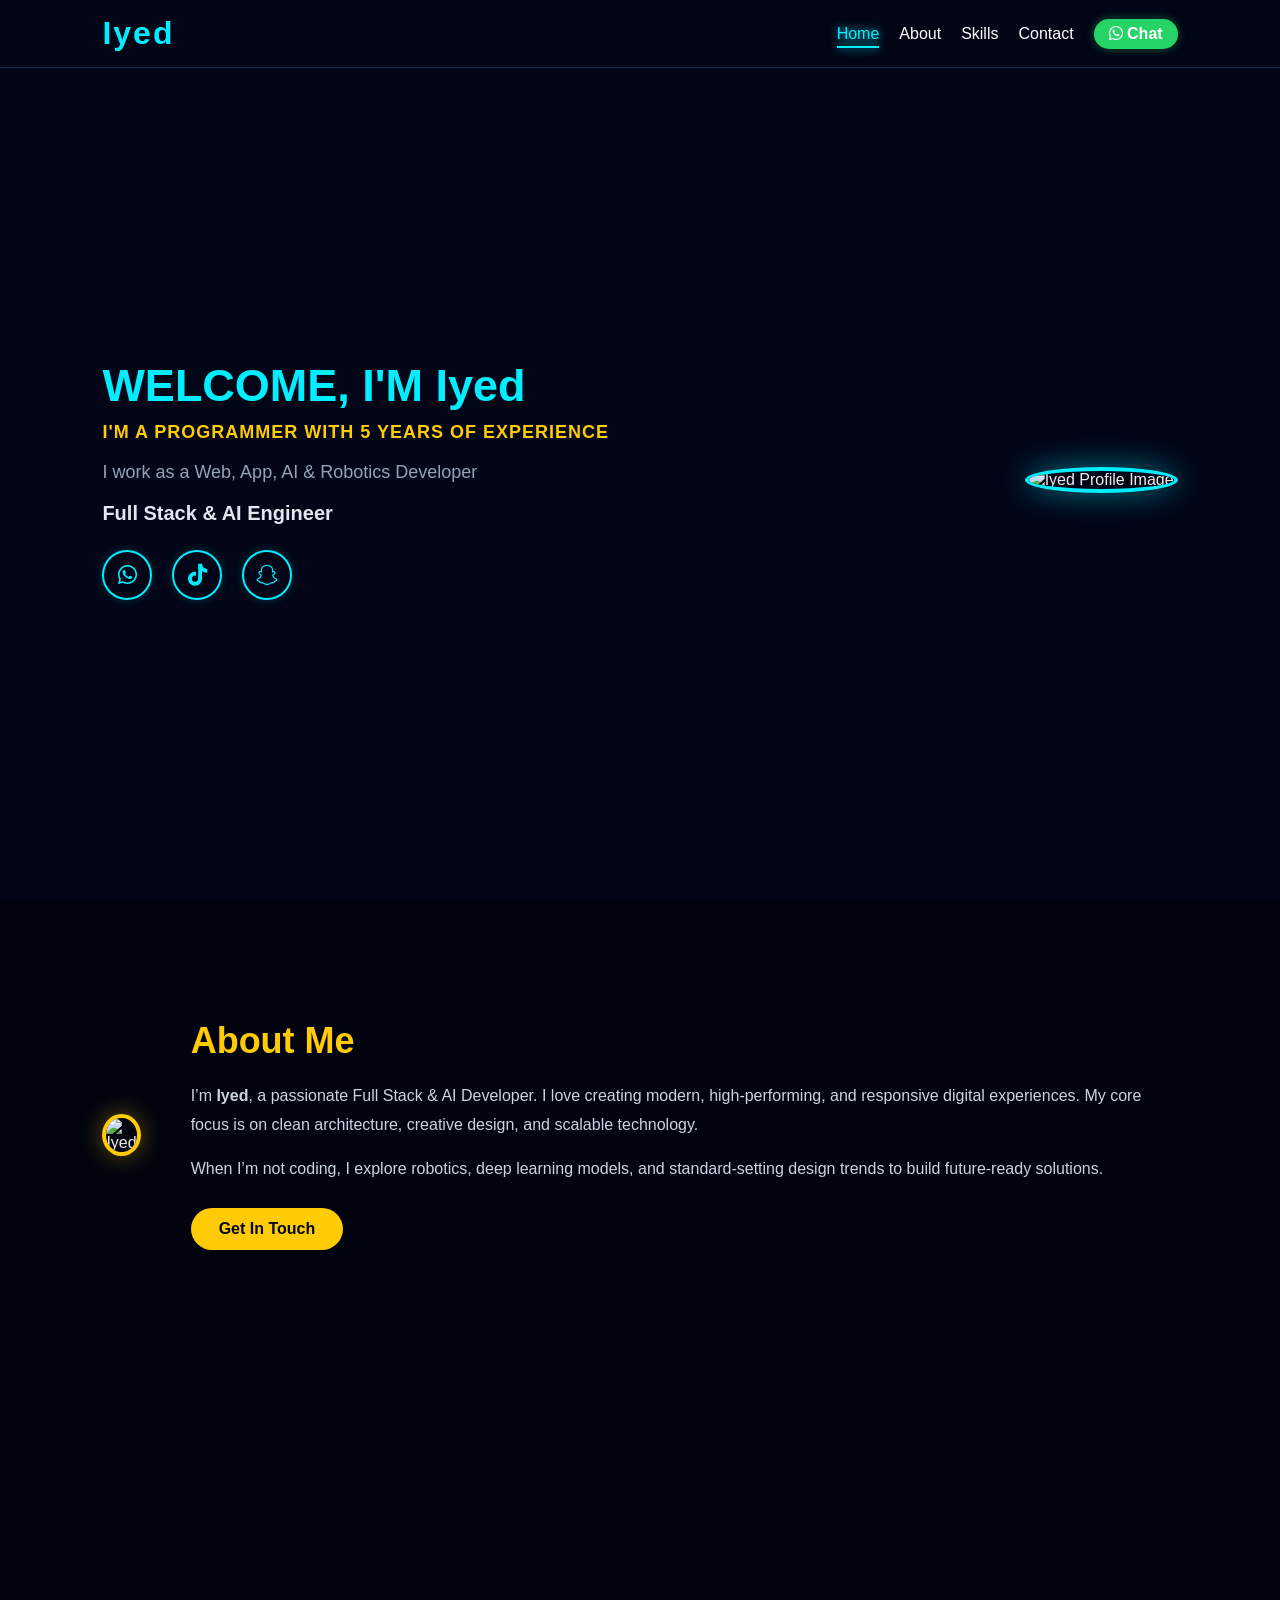
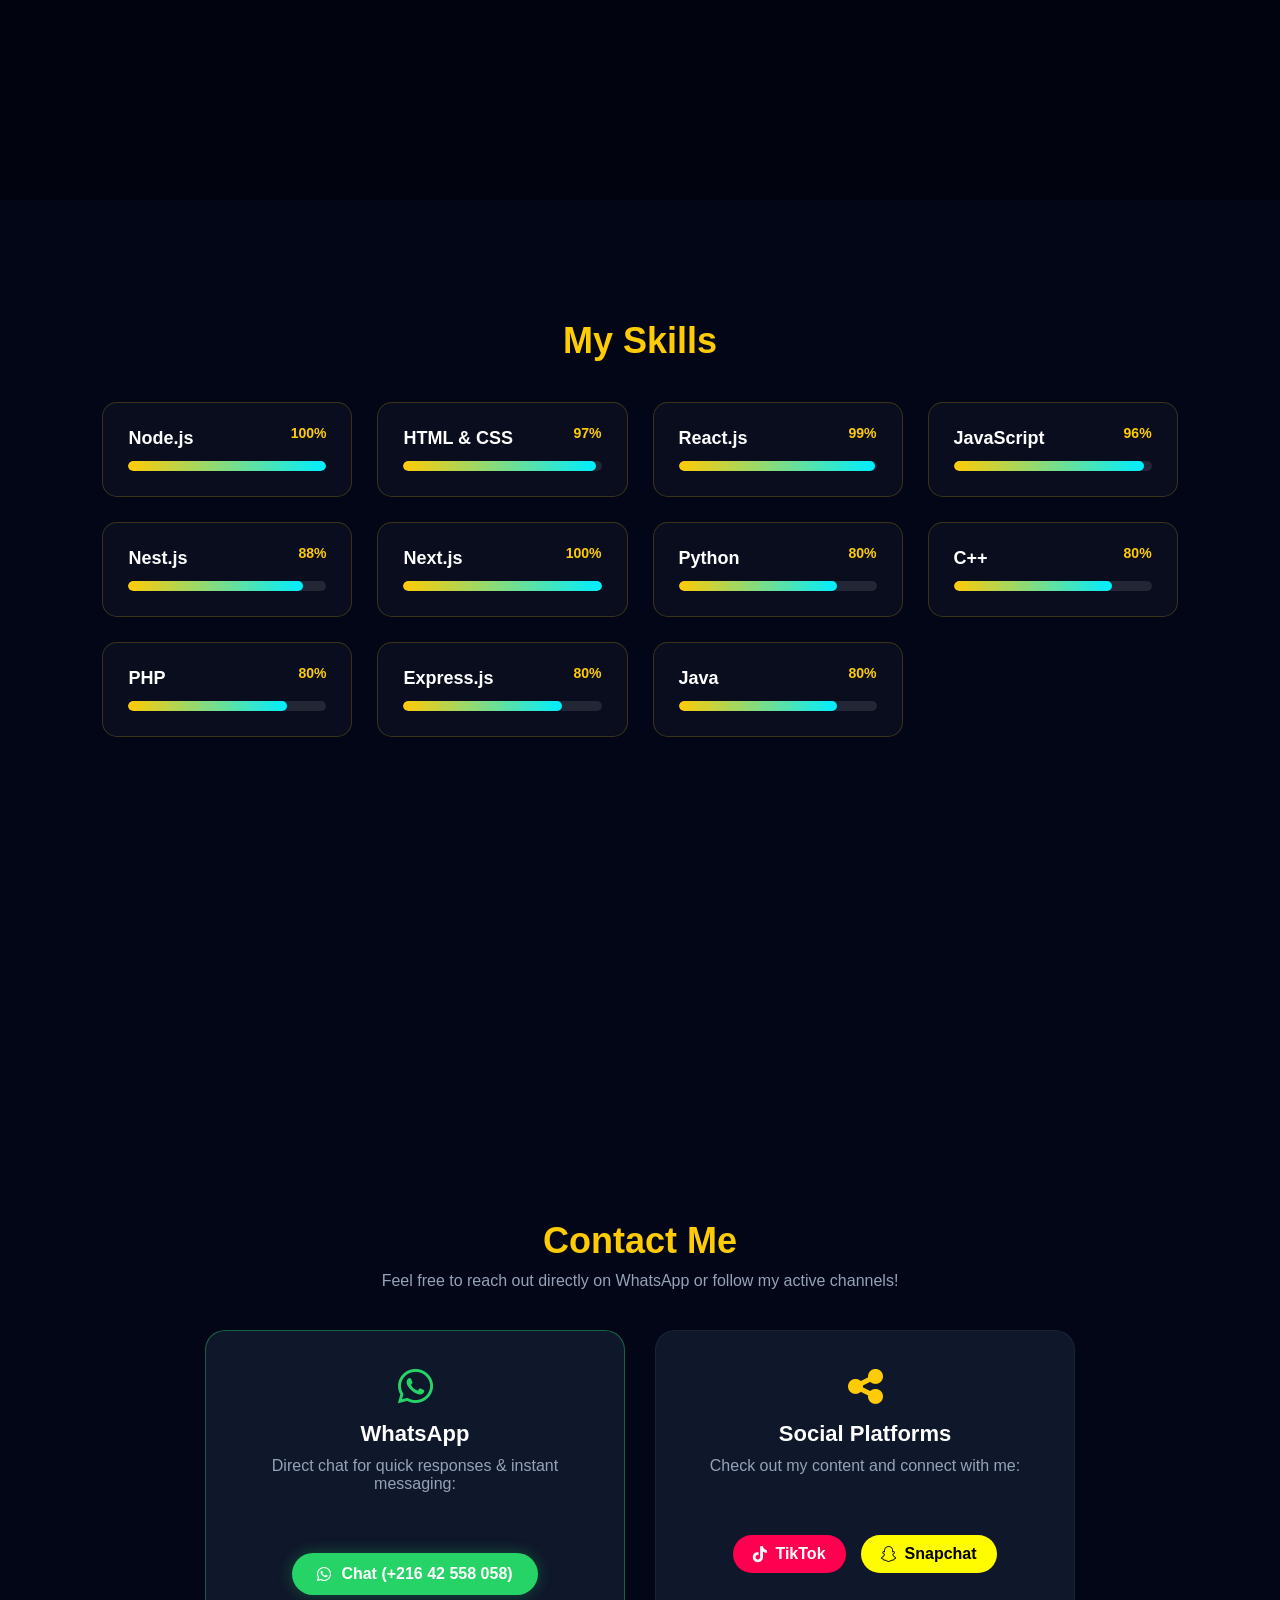
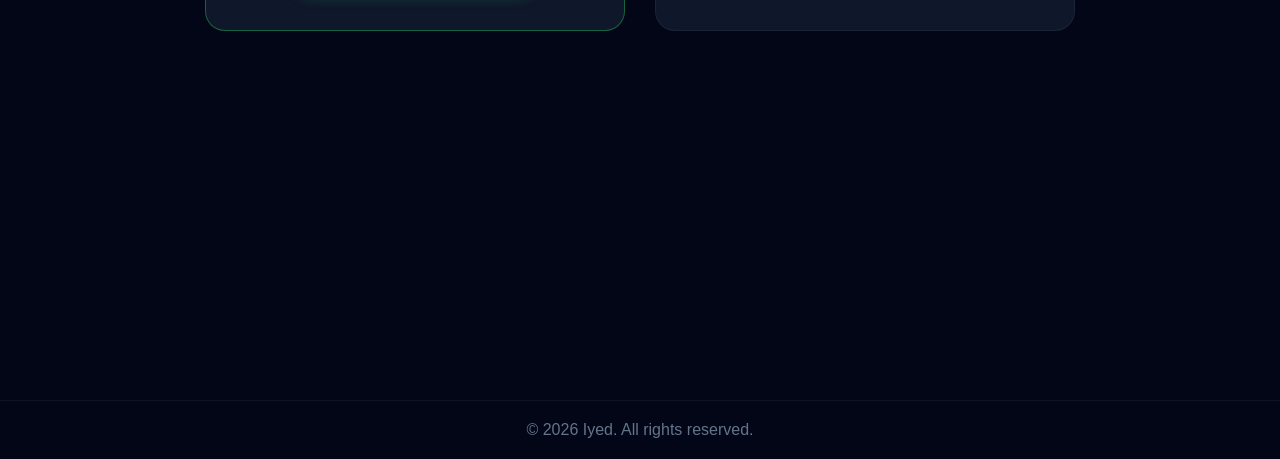
==== commit 15a816b1: "Update index.html" ====
--- a/index.html
+++ b/index.html
@@ -4,14 +4,14 @@
   <meta charset="UTF-8">
   <meta name="viewport" content="width=device-width, initial-scale=1.0">
   <link rel="stylesheet" href="https://cdnjs.cloudflare.com/ajax/libs/font-awesome/6.6.0/css/all.min.css" />
-  <title>Iyed | AI & Full Stack Developer</title>
+  <title>Iyed | Portfolio</title>
   <link rel="stylesheet" href="style.css">
 </head>
 
 <body>
   <!-- Header / Navigation -->
   <header>
-    <a href="#Home" class="logo">Iyed<span>.AI</span></a>
+    <a href="#Home" class="logo">Iyed</a>
     
     <input type="checkbox" id="menu-toggle" class="menu-checkbox" />
     <label for="menu-toggle" class="menu-toggle">
@@ -23,8 +23,6 @@
     <nav>
       <a class="Home" href="#Home">Home</a>
       <a href="#About">About</a>
-      <a href="#Services">Services</a>
-      <a href="#Projects">Projects</a>
       <a href="#Skills">Skills</a>
       <a href="#Contact">Contact</a>
       <a href="https://wa.me/21642558058?text=Hello%20Iyed" target="_blank" rel="noopener noreferrer" class="nav-wa">
@@ -37,11 +35,11 @@
   <section class="home" id="Home">
     <div class="home-text">
       <h1>WELCOME, I'M Iyed</h1>
-      <h3>AI ENGINEER & FULL STACK DEVELOPER (5+ YEARS EXP)</h3>
-      <p>Specialized in AI Applications, Intelligent Bots, Web Systems & Smart Automation.</p>
+      <h3>I'M A PROGRAMMER WITH 5 YEARS OF EXPERIENCE</h3>
+      <p>I work as a Web, App, AI & Robotics Developer</p>
       
       <div class="typing-container">
-        <span class="typing-text">Building Next-Gen AI Applications & Web Platforms</span>
+        <span class="typing-text">Full Stack & AI Engineer</span>
       </div>
 
       <div class="social-icons">
@@ -71,85 +69,13 @@
       <div class="about-content">
         <h2>About Me</h2>
         <p>
-          I’m <strong>Iyed</strong>, a Full Stack Developer & AI Specialist. I build custom 
-          <strong>AI Applications, Machine Learning models, Web Solutions, and Automated Systems</strong>.
+          I’m <strong>Iyed</strong>, a passionate Full Stack & AI Developer. I love creating 
+          modern, high-performing, and responsive digital experiences. My core focus is on clean architecture, creative design, and scalable technology.
         </p>
         <p>
-          From concept to deployment, I create high-performance AI engines, scalable APIs with Node.js, Next.js, Python, and smart web services.
+          When I’m not coding, I explore robotics, deep learning models, and standard-setting design trends to build future-ready solutions.
         </p>
         <a href="#Contact" class="btn">Get In Touch</a>
-      </div>
-    </div>
-  </section>
-
-  <!-- Services / AI Capabilities Section -->
-  <section id="Services" class="services-section">
-    <div class="container">
-      <h2>My AI & Web Services</h2>
-      <p class="subtitle">What I build and integrate for clients and modern applications</p>
-
-      <div class="services-grid">
-        <div class="service-card">
-          <i class="fa-solid fa-robot service-icon"></i>
-          <h3>AI Chatbots & Assistants</h3>
-          <p>Custom NLP & LLM Powered Assistants tailored for customer support, workflow automation, and smart interactions.</p>
-        </div>
-
-        <div class="service-card">
-          <div class="badge">Popular</div>
-          <i class="fa-solid fa-brain service-icon"></i>
-          <h3>Custom AI Applications</h3>
-          <p>End-to-end AI applications including image recognition, text generation, predictive analysis, and smart automation.</p>
-        </div>
-
-        <div class="service-card">
-          <i class="fa-solid fa-globe service-icon"></i>
-          <h3>SetWeb & Web Systems</h3>
-          <p>Complete Web Setup & Hosting architecture with Node.js, Next.js, and Express APIs linked with intelligent backends.</p>
-        </div>
-
-        <div class="service-card">
-          <i class="fa-solid fa-gears service-icon"></i>
-          <h3>Robotics & Automation</h3>
-          <p>IoT, C++ / Python algorithms, and smart robotics controls integrated with web dashboards.</p>
-        </div>
-      </div>
-    </div>
-  </section>
-
-  <!-- AI Projects / Portfolio Showcase -->
-  <section id="Projects" class="projects-section">
-    <div class="container">
-      <h2>Featured AI Applications</h2>
-      <p class="subtitle">A showcase of modern web and AI tools built with Node.js & Python</p>
-
-      <div class="projects-grid">
-        <div class="project-card">
-          <div class="project-tag">AI Application</div>
-          <h3>Nova AI Assistant</h3>
-          <p>An intelligent AI agent built for conversational tasks, automated workflows, and smart data query responses.</p>
-          <div class="tech-stack">
-            <span>Python</span> <span>Node.js</span> <span>React</span>
-          </div>
-        </div>
-
-        <div class="project-card">
-          <div class="project-tag">SetWeb Architecture</div>
-          <h3>Node.js AI Web Engine</h3>
-          <p>High-speed web service API framework connecting AI microservices with real-time web applications.</p>
-          <div class="tech-stack">
-            <span>Node.js</span> <span>Express</span> <span>Next.js</span>
-          </div>
-        </div>
-
-        <div class="project-card">
-          <div class="project-tag">Automation</div>
-          <h3>Smart Automation Bot</h3>
-          <p>Custom background bot scripts handling WhatsApp messaging, social tools automation, and system sync.</p>
-          <div class="tech-stack">
-            <span>JavaScript</span> <span>Python</span> <span>API</span>
-          </div>
-        </div>
       </div>
     </div>
   </section>
@@ -157,7 +83,7 @@
   <!-- Skills Section -->
   <section id="Skills" class="skills-section">
     <div class="skills-container">
-      <h2>Technical Expertise</h2>
+      <h2>My Skills</h2>
       <div class="skills-grid">
         <div class="skill-card">
           <span class="skill-percent">100%</span>
@@ -165,24 +91,14 @@
           <div class="skill-bar"><div class="skill-progress" style="--progress: 100%;"></div></div>
         </div>
         <div class="skill-card">
-          <span class="skill-percent">100%</span>
-          <h3>Python & AI ML</h3>
-          <div class="skill-bar"><div class="skill-progress" style="--progress: 100%;"></div></div>
+          <span class="skill-percent">97%</span>
+          <h3>HTML & CSS</h3>
+          <div class="skill-bar"><div class="skill-progress" style="--progress: 97%;"></div></div>
         </div>
         <div class="skill-card">
           <span class="skill-percent">99%</span>
           <h3>React.js</h3>
           <div class="skill-bar"><div class="skill-progress" style="--progress: 99%;"></div></div>
-        </div>
-        <div class="skill-card">
-          <span class="skill-percent">100%</span>
-          <h3>Next.js</h3>
-          <div class="skill-bar"><div class="skill-progress" style="--progress: 100%;"></div></div>
-        </div>
-        <div class="skill-card">
-          <span class="skill-percent">97%</span>
-          <h3>HTML & CSS</h3>
-          <div class="skill-bar"><div class="skill-progress" style="--progress: 97%;"></div></div>
         </div>
         <div class="skill-card">
           <span class="skill-percent">96%</span>
@@ -195,18 +111,28 @@
           <div class="skill-bar"><div class="skill-progress" style="--progress: 88%;"></div></div>
         </div>
         <div class="skill-card">
+          <span class="skill-percent">100%</span>
+          <h3>Next.js</h3>
+          <div class="skill-bar"><div class="skill-progress" style="--progress: 100%;"></div></div>
+        </div>
+        <div class="skill-card">
           <span class="skill-percent">80%</span>
-          <h3>C++ & Robotics</h3>
+          <h3>Python</h3>
+          <div class="skill-bar"><div class="skill-progress" style="--progress: 80%;"></div></div>
+        </div>
+        <div class="skill-card">
+          <span class="skill-percent">80%</span>
+          <h3>C++</h3>
+          <div class="skill-bar"><div class="skill-progress" style="--progress: 80%;"></div></div>
+        </div>
+        <div class="skill-card">
+          <span class="skill-percent">80%</span>
+          <h3>PHP</h3>
           <div class="skill-bar"><div class="skill-progress" style="--progress: 80%;"></div></div>
         </div>
         <div class="skill-card">
           <span class="skill-percent">80%</span>
           <h3>Express.js</h3>
-          <div class="skill-bar"><div class="skill-progress" style="--progress: 80%;"></div></div>
-        </div>
-        <div class="skill-card">
-          <span class="skill-percent">80%</span>
-          <h3>PHP</h3>
           <div class="skill-bar"><div class="skill-progress" style="--progress: 80%;"></div></div>
         </div>
         <div class="skill-card">
@@ -222,7 +148,7 @@
   <section id="Contact" class="contact-section">
     <div class="container">
       <h2>Contact Me</h2>
-      <p>Need an AI Application or Custom Web Development? Reach out directly!</p>
+      <p>Feel free to reach out directly on WhatsApp or follow my active channels!</p>
       
       <div class="contact-cards">
         <div class="contact-card highlight">
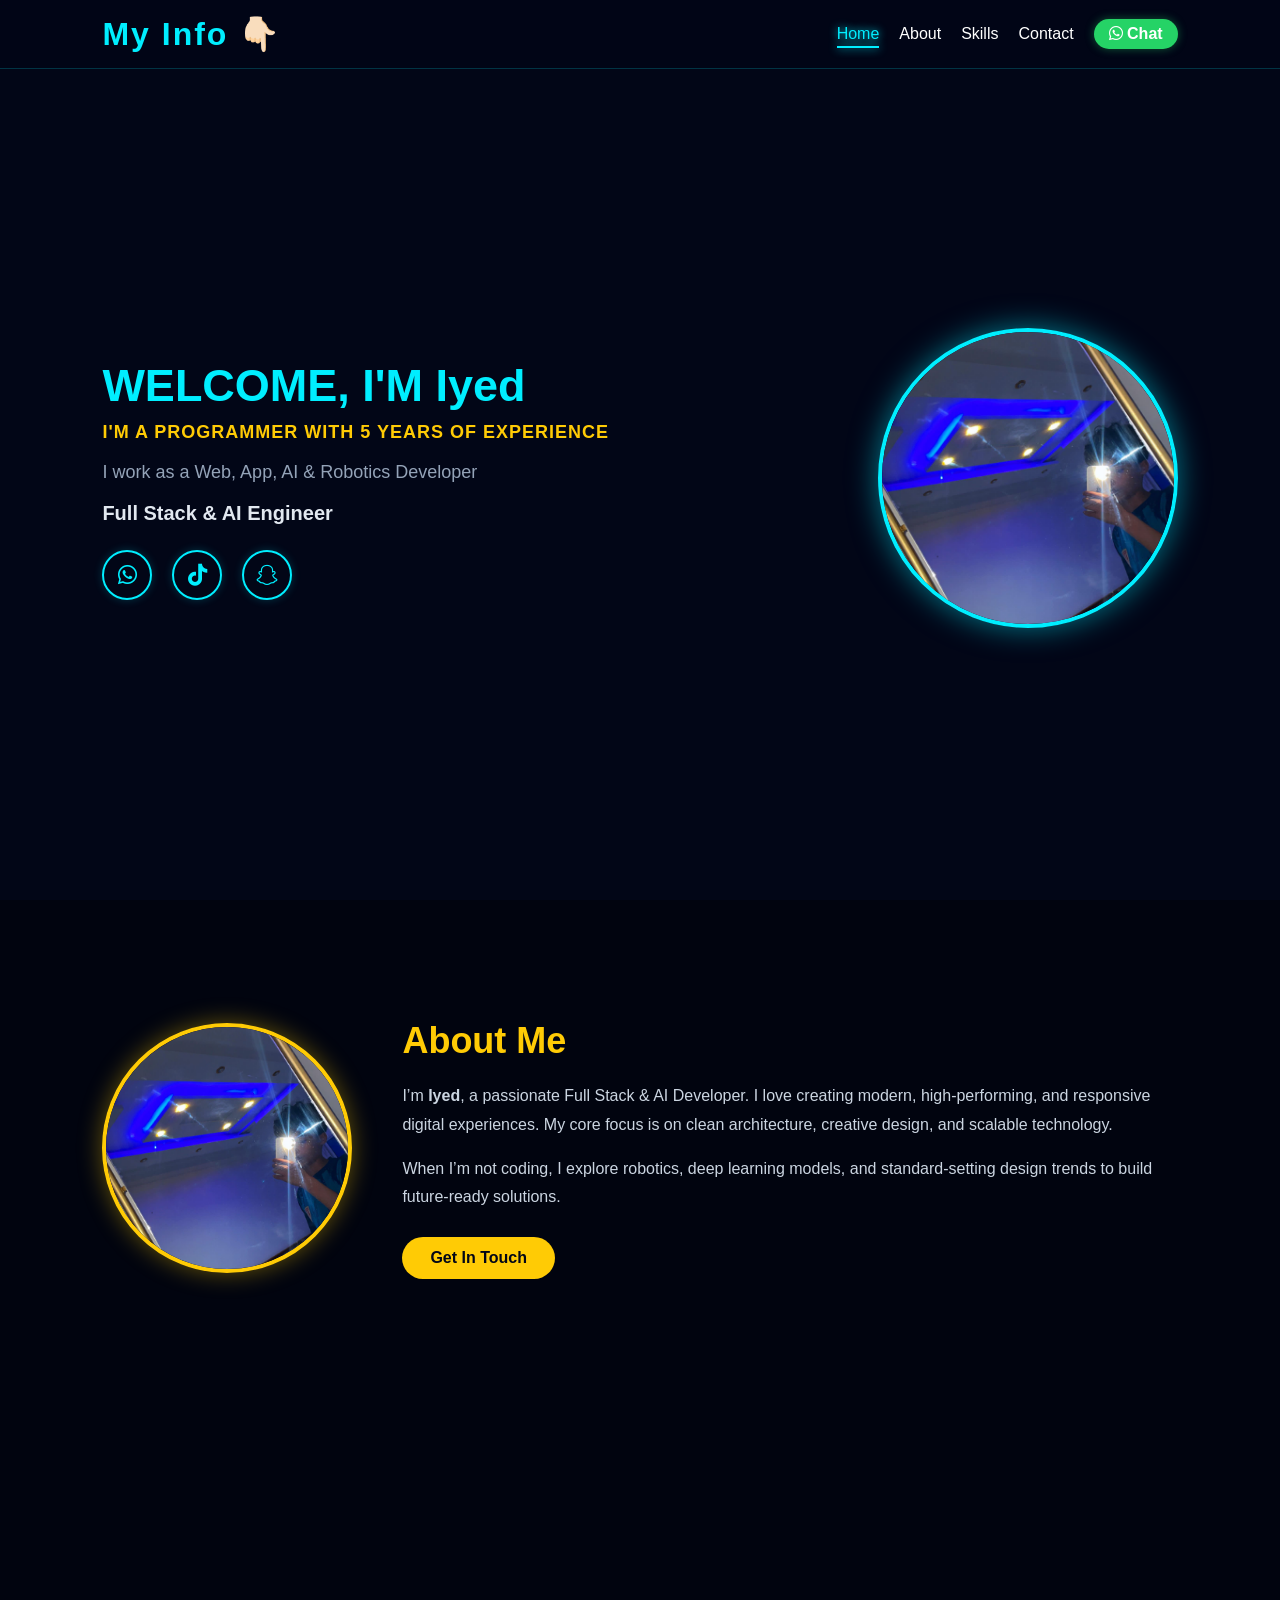
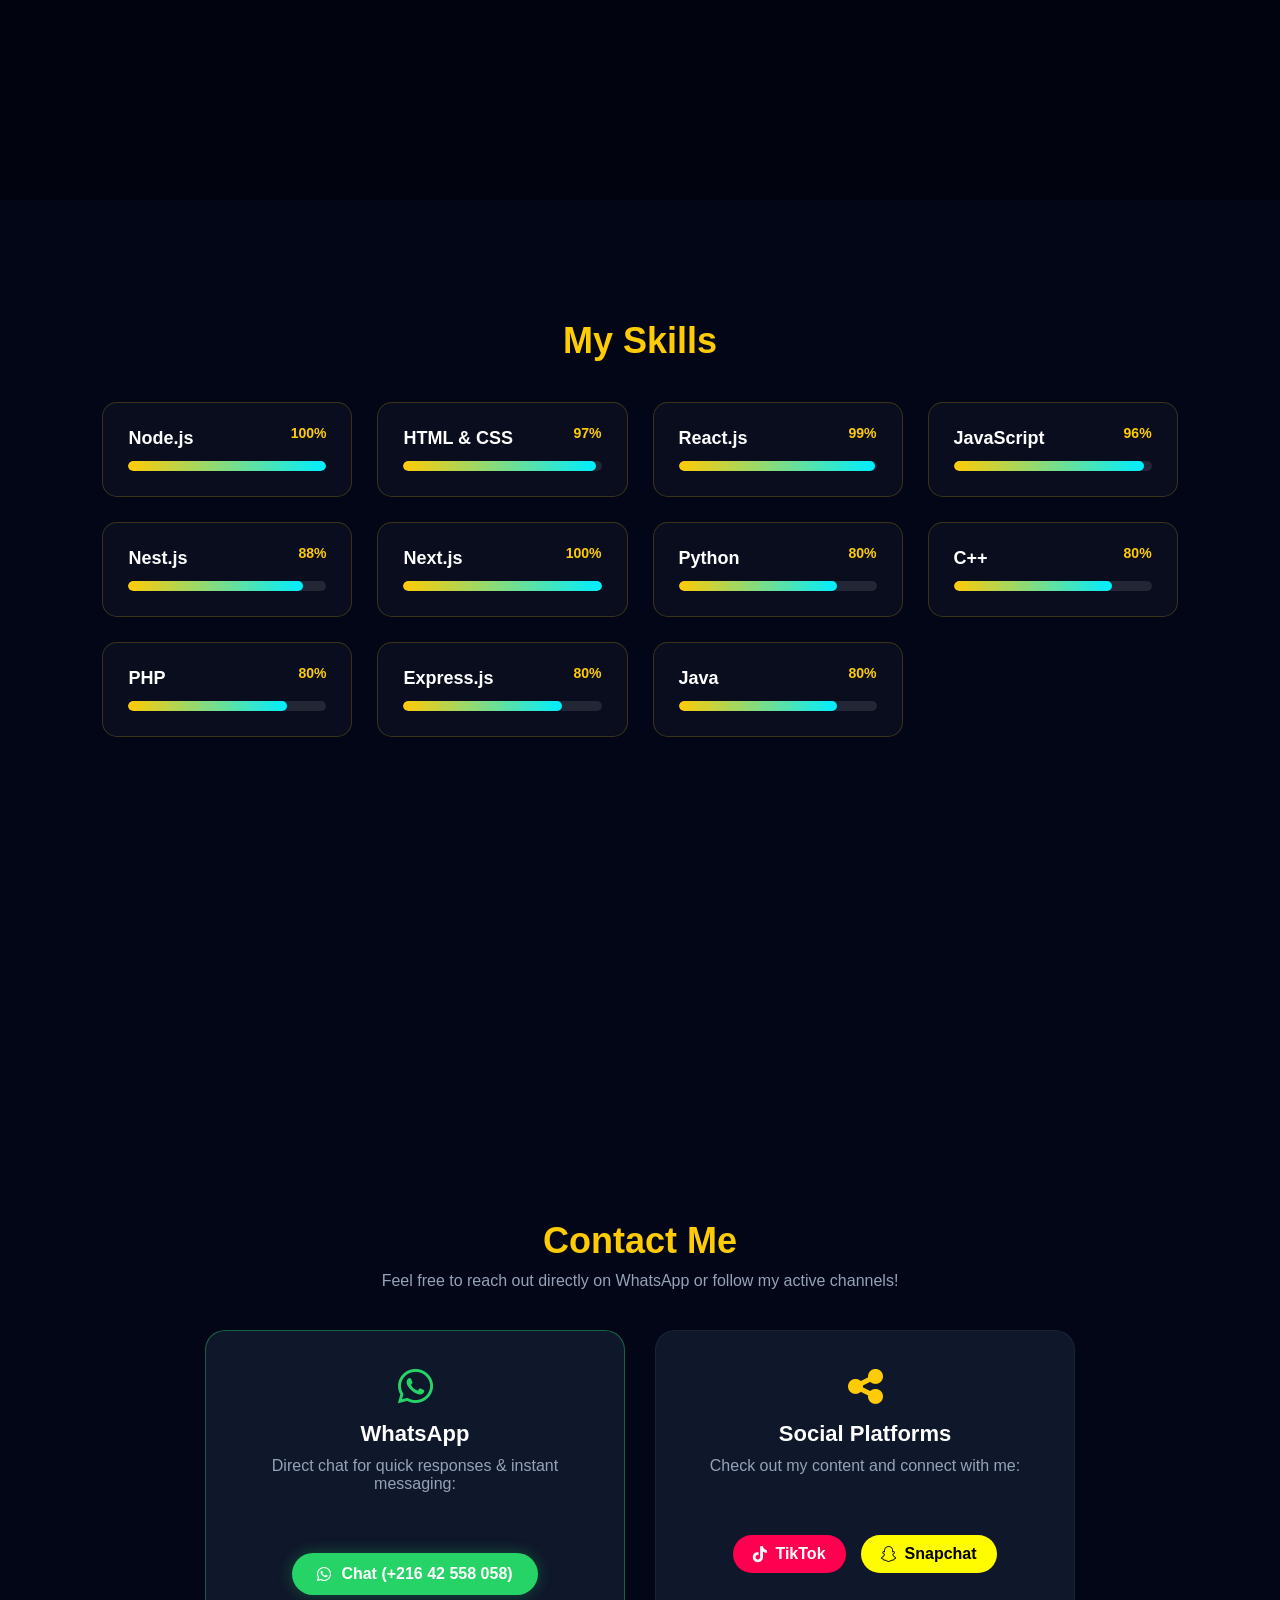
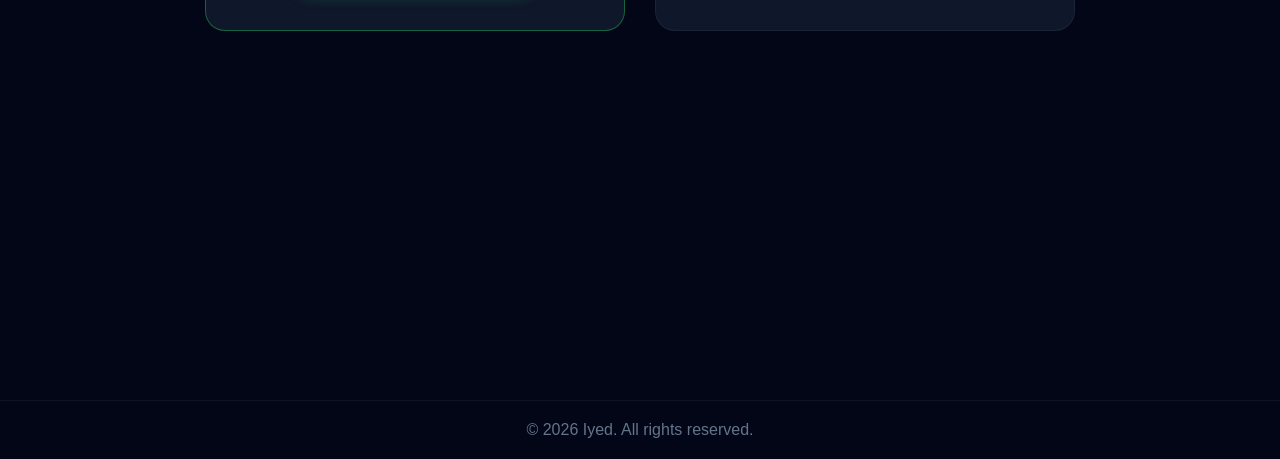
==== commit 442a449f: "Update index.html" ====
--- a/index.html
+++ b/index.html
@@ -11,7 +11,7 @@
 <body>
   <!-- Header / Navigation -->
   <header>
-    <a href="#Home" class="logo">Iyed</a>
+    <a href="#Home" class="logo">My Info 👇🏻</a>
     
     <input type="checkbox" id="menu-toggle" class="menu-checkbox" />
     <label for="menu-toggle" class="menu-toggle">
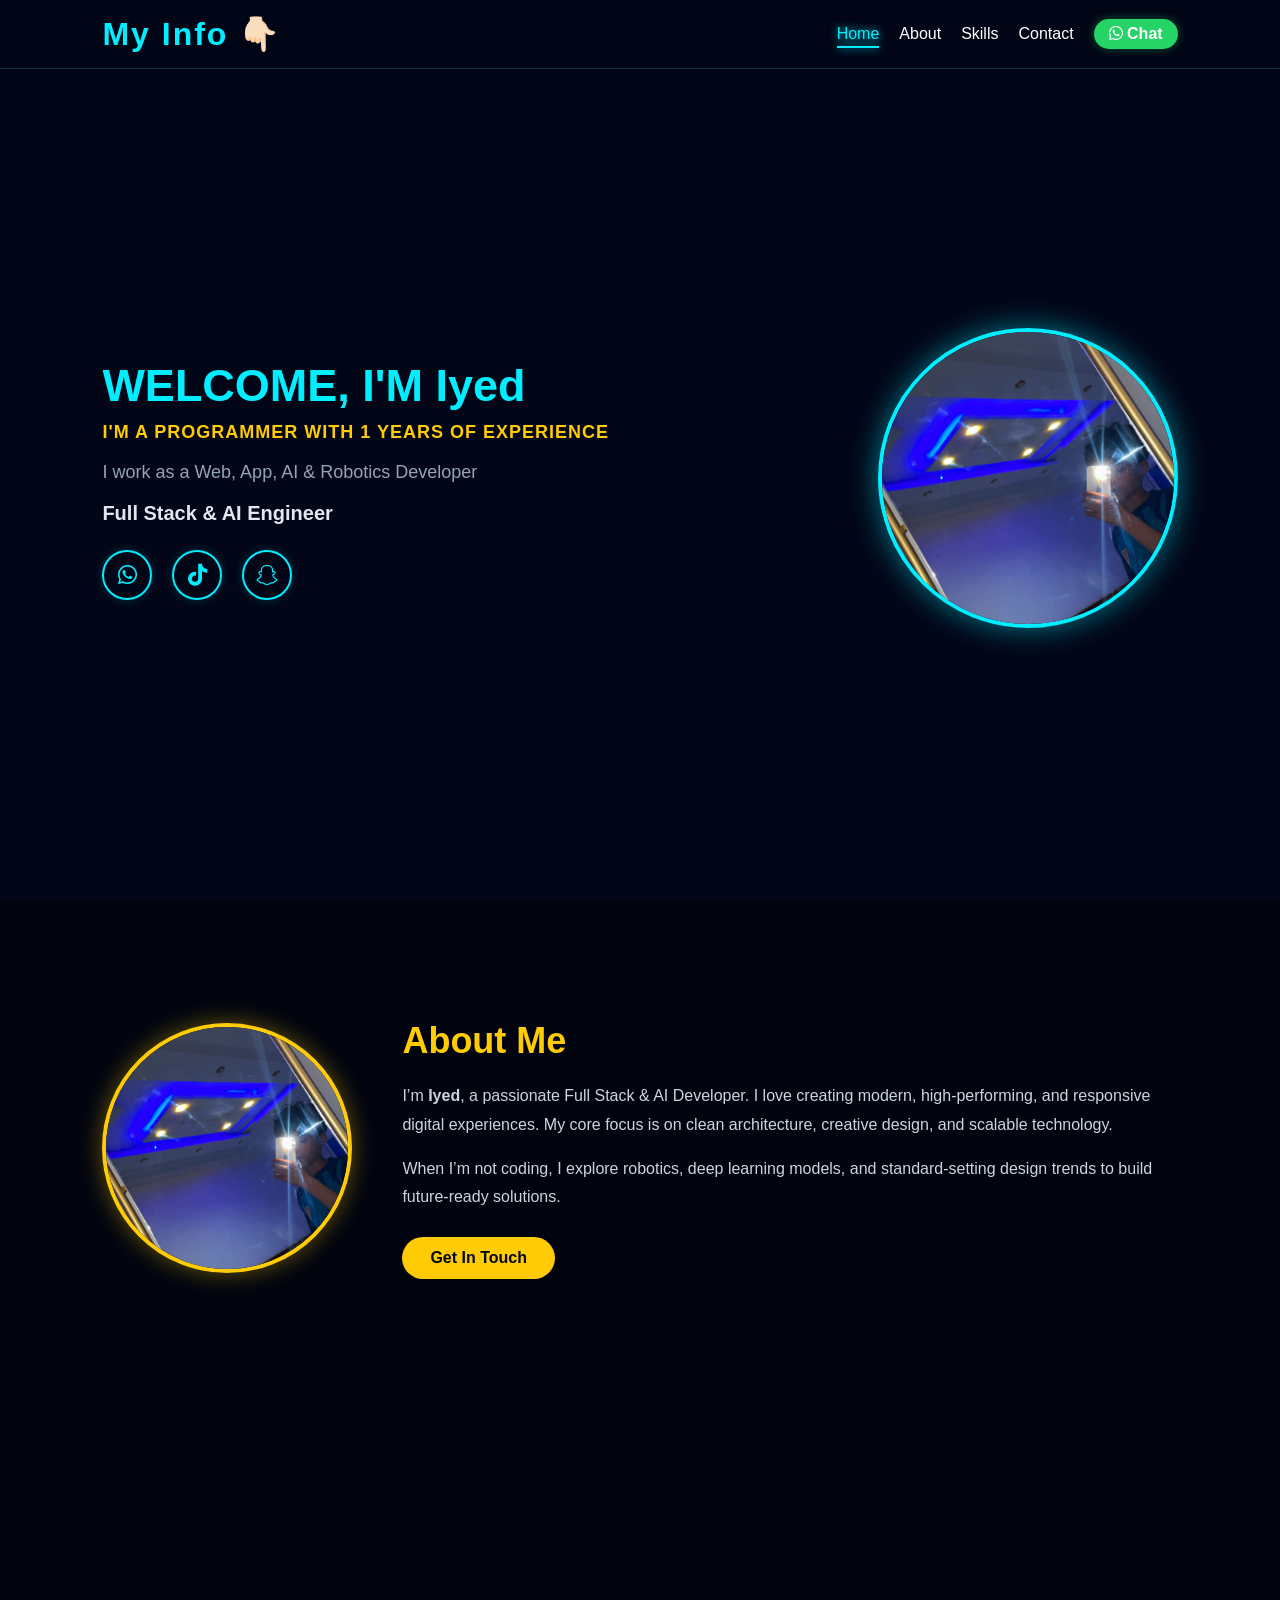
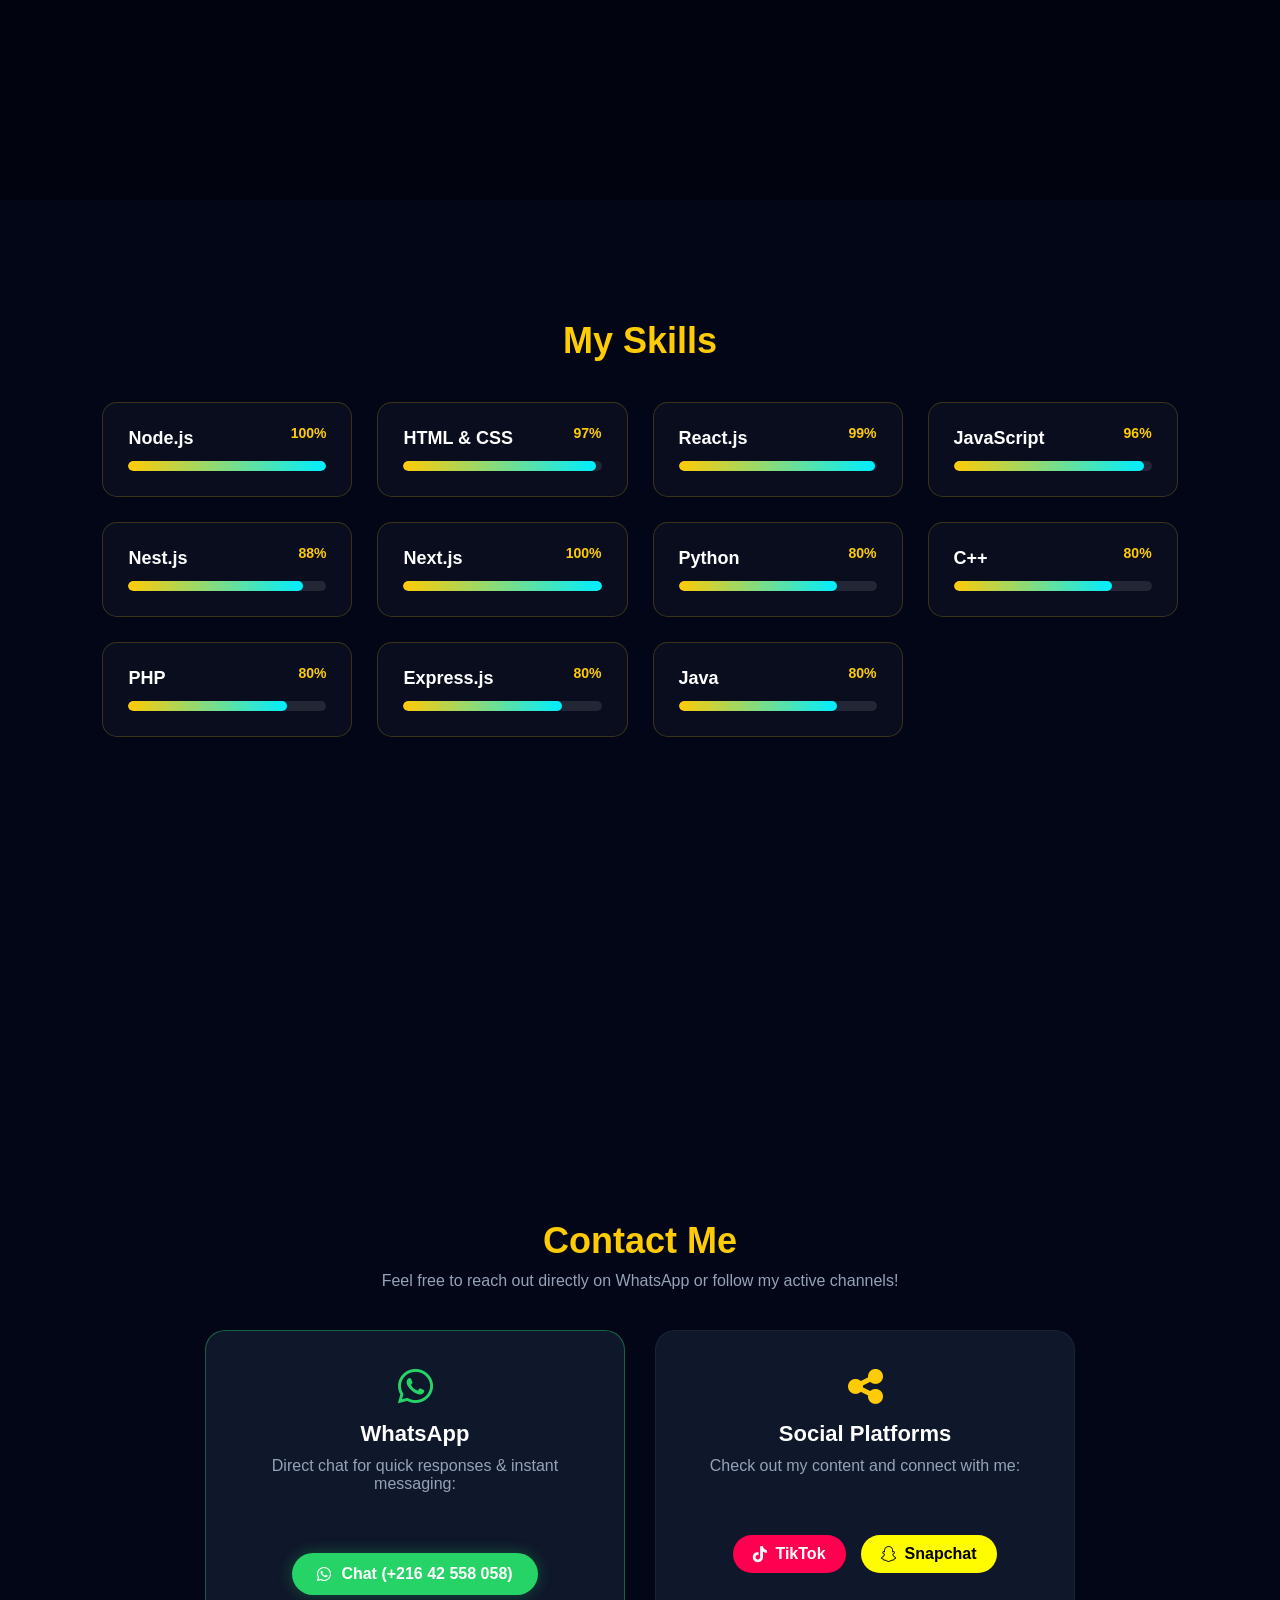
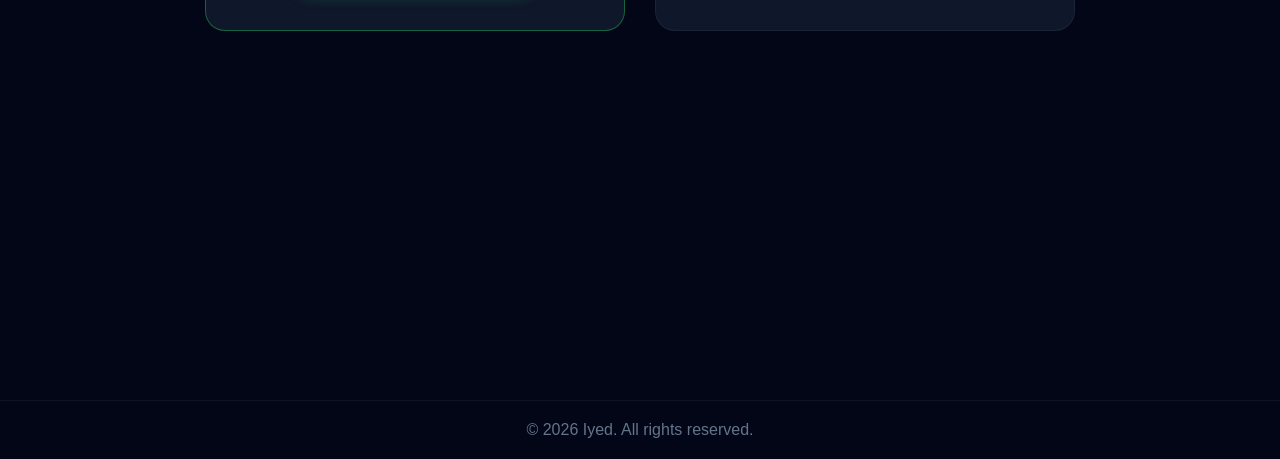
==== commit 75aed4e0: "Update index.html" ====
--- a/index.html
+++ b/index.html
@@ -35,7 +35,7 @@
   <section class="home" id="Home">
     <div class="home-text">
       <h1>WELCOME, I'M Iyed</h1>
-      <h3>I'M A PROGRAMMER WITH 5 YEARS OF EXPERIENCE</h3>
+      <h3>I'M A PROGRAMMER WITH 1 YEARS OF EXPERIENCE</h3>
       <p>I work as a Web, App, AI & Robotics Developer</p>
       
       <div class="typing-container">
